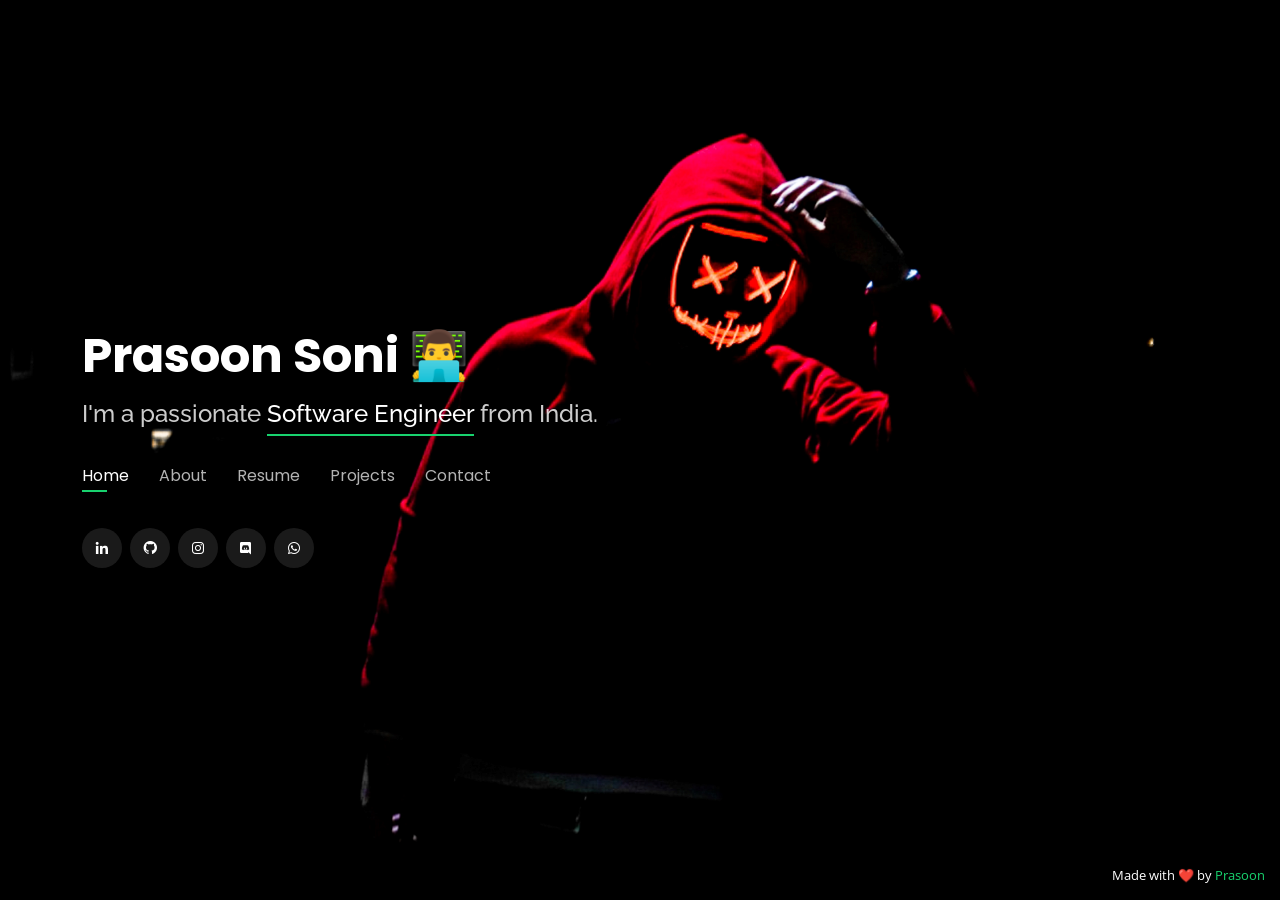
==== index.html @ 007111b4 "first commit" ====
<!DOCTYPE html>
<html lang="en">

<head>
  <meta charset="utf-8">
  <meta content="width=device-width, initial-scale=1.0" name="viewport">

  <title>Prasoon Soni</title>
  <meta content="" name="description">
  <meta content="" name="keywords">

  <!-- Favicons -->
  <link rel="apple-touch-icon" sizes="57x57" href="./assets/img/favicon/apple-icon-57x57.png">
  <link rel="apple-touch-icon" sizes="60x60" href="./assets/img/favicon/apple-icon-60x60.png">
  <link rel="apple-touch-icon" sizes="72x72" href="./assets/img/favicon/apple-icon-72x72.png">
  <link rel="apple-touch-icon" sizes="76x76" href="./assets/img/favicon/apple-icon-76x76.png">
  <link rel="apple-touch-icon" sizes="114x114" href="./assets/img/favicon/apple-icon-114x114.png">
  <link rel="apple-touch-icon" sizes="120x120" href="./assets/img/favicon/apple-icon-120x120.png">
  <link rel="apple-touch-icon" sizes="144x144" href="./assets/img/favicon/apple-icon-144x144.png">
  <link rel="apple-touch-icon" sizes="152x152" href="./assets/img/favicon/apple-icon-152x152.png">
  <link rel="apple-touch-icon" sizes="180x180" href="./assets/img/favicon/apple-icon-180x180.png">
  <link rel="icon" type="image/png" sizes="192x192" href="./assets/img/favicon/android-icon-192x192.png">
  <link rel="icon" type="image/png" sizes="32x32" href="./assets/img/favicon/favicon-32x32.png">
  <link rel="icon" type="image/png" sizes="96x96" href="./assets/img/favicon/favicon-96x96.png">
  <link rel="icon" type="image/png" sizes="16x16" href="./assets/img/favicon/favicon-16x16.png">
  <link rel="manifest" href="./assets/img/favicon/manifest.json">
  <meta name="msapplication-TileColor" content="#ffffff">
  <meta name="msapplication-TileImage" content="./assets/img/favicon/ms-icon-144x144.png">
  <meta name="theme-color" content="#ffffff">

  <!-- Google Fonts -->
  <link
    href="https://fonts.googleapis.com/css?family=Open+Sans:300,300i,400,400i,600,600i,700,700i|Raleway:300,300i,400,400i,500,500i,600,600i,700,700i|Poppins:300,300i,400,400i,500,500i,600,600i,700,700i"
    rel="stylesheet">

  <!-- Vendor CSS Files -->
  <link href="assets/vendor/bootstrap/css/bootstrap.min.css" rel="stylesheet">
  <link href="assets/vendor/bootstrap-icons/bootstrap-icons.css" rel="stylesheet">
  <link href="assets/vendor/boxicons/css/boxicons.min.css" rel="stylesheet">
  <link href="assets/vendor/glightbox/css/glightbox.min.css" rel="stylesheet">
  <link href="assets/vendor/remixicon/remixicon.css" rel="stylesheet">
  <link href="assets/vendor/swiper/swiper-bundle.min.css" rel="stylesheet">

  <!-- Template Main CSS File -->
  <link href="assets/css/style.css" rel="stylesheet">

</head>

<body>

  <!-- ======= Header ======= -->
  <header id="header">
    <div class="container">

      <h1><a href="index.html">Prasoon Soni 👨‍💻</a></h1>
      <h2>I'm a passionate <span>Software Engineer</span> from India.</h2>

      <nav id="navbar" class="navbar">
        <ul>
          <li><a class="nav-link active" href="#header">Home</a></li>
          <li><a class="nav-link" href="#about">About</a></li>
          <li><a class="nav-link" href="#resume">Resume</a></li>
          <li><a class="nav-link" href="#projects">Projects</a></li>
          <li><a class="nav-link" href="#contact">Contact</a></li>
        </ul>
        <i class="bi bi-list mobile-nav-toggle"></i>
      </nav><!-- .navbar -->

      <div class="social-links">
        <a href="https://www.linkedin.com/in/prasoonsoni/" class="linkedin"><i class="bx bxl-linkedin"></i></a>
        <a href="https://github.com/prasoonsoni" class="github"><i class="bx bxl-github"></i></a>
        <a href="https://www.instagram.com/prasoonsoni/" class="instagram"><i class="bx bxl-instagram"></i></a>
        <a href="https://discordapp.com/users/prasoonsoni" class="discord"><i class="bx bxl-discord"></i></a>
        <a href="https://api.whatsapp.com/send?phone=919414547509" class="whatsapp"><i class="bx bxl-whatsapp"></i></a>
      </div>

    </div>
  </header><!-- End Header -->

  <!-- ======= About Section ======= -->
  <section id="about" class="about">

    <!-- ======= About Me ======= -->
    <div class="about-me container">

      <div class="section-title">
        <h2>About</h2>
        <p>Learn more about me</p>
      </div>

      <div class="row">
        <div class="col-lg-4" data-aos="fade-right">
          <img src="assets/img/me.png" class="img-fluid" alt="">
        </div>
        <div class="col-lg-8 pt-4 pt-lg-0 content" data-aos="fade-left">
          <h3>Sophomore at VIT, Vellore</h3>
          <p class="fst-italic">
            I am currently a sophomore pursuing Computer Science Engineering at Vellore Institute of Technology,
            Vellore.
          </p>
          <div class="row">
            <div class="col-lg-6">
              <ul>
                <li><i class="bi bi-chevron-right"></i> <strong>Birthday:</strong> <span>28th March 2002</span></li>
                <li><i class="bi bi-chevron-right"></i> <strong>Phone:</strong> <span>+91-9414547509</span></li>
                <li><i class="bi bi-chevron-right"></i> <strong>City:</strong> <span>Didwana, Rajasthan, India</span>
                </li>
              </ul>
            </div>
            <div class="col-lg-6">
              <ul>
                <li><i class="bi bi-chevron-right"></i> <strong>Age:</strong> <span>19</span></li>
                <li><i class="bi bi-chevron-right"></i> <strong>Degree:</strong> <span>B. Tech.</span></li>
                <li><i class="bi bi-chevron-right"></i> <strong>E-Mail:</strong><span>prasoonsoni.work@gmail.com</span>
                </li>
              </ul>
            </div>
          </div>
          <p>
            A developer with a demonstrated ability to deliver solutions to real-world problems. I'm a Passionate Full
            Stack Developer and Android App Developer from India who loves to work on different types of Projects. I'm
            very much intrested in taking participation in Hack-a-thons. Open to collaborate on New Ideas. Ask me
            anything about my domain happy to help. I'm intrested in expanding my knowledge in fields of Machine
            Learning, Artificial Intelligence Blockchain, Game Technology. I'm a fast learner, actively engaged in
            learning multiple domains.
          </p>
        </div>
      </div>

    </div><!-- End About Me -->

    <!-- ======= Counts ======= -->
    <div class="counts container">

      <div class="row">

        <div class="row">
          <div class="col-lg-3 col-md-6">
            <div class="count-box">
              <i class="bi bi-building"></i>
              <span data-purecounter-start="0" data-purecounter-end="6" data-purecounter-duration="1"
                class="purecounter"></span>
              <p>Organizations</p>
            </div>
          </div>

          <div class="col-lg-3 col-md-6 mt-5 mt-md-0">
            <div class="count-box">
              <i class="bi bi-journal-richtext"></i>
              <span data-purecounter-start="0" data-purecounter-end="10" data-purecounter-duration="1"
                class="purecounter"></span>
              <p>Projects</p>
            </div>
          </div>

          <div class="col-lg-3 col-md-6 mt-5 mt-lg-0">
            <div class="count-box">
              <i class="bi bi-award"></i>
              <span data-purecounter-start="0" data-purecounter-end="8" data-purecounter-duration="1"
                class="purecounter"></span>
              <p>Awards</p>
            </div>
          </div>

          <div class="col-lg-3 col-md-6 mt-5 mt-lg-0">
            <div class="count-box">
              <i class="bi bi-code"></i>
              <span data-purecounter-start="0" data-purecounter-end="1000" data-purecounter-duration="1"
                class="purecounter"></span>
              <p>Coding Hours</p>
            </div>
          </div>

        </div>

      </div><!-- End Counts -->

      <!-- ======= Skills  ======= -->
      <div class="skills container">

        <div class="section-title">
          <h2>Skills</h2>
        </div>

        <div class="row skills-content">

          <div class="col-lg-6">

            <div class="progress">
              <span class="skill">Android App Development <i class="val">80%</i></span>
              <div class="progress-bar-wrap">
                <div class="progress-bar" role="progressbar" aria-valuenow="80" aria-valuemin="0" aria-valuemax="100">
                </div>
              </div>
            </div>

            <div class="progress">
              <span class="skill">Frontend Development <i class="val">70%</i></span>
              <div class="progress-bar-wrap">
                <div class="progress-bar" role="progressbar" aria-valuenow="70" aria-valuemin="0" aria-valuemax="100">
                </div>
              </div>
            </div>

          </div>

          <div class="col-lg-6">

            <div class="progress">
              <span class="skill">Backend Development <i class="val">65%</i></span>
              <div class="progress-bar-wrap">
                <div class="progress-bar" role="progressbar" aria-valuenow="65" aria-valuemin="0" aria-valuemax="100">
                </div>
              </div>
            </div>

            <div class="progress">
              <span class="skill">Machine Learning <i class="val">75%</i></span>
              <div class="progress-bar-wrap">
                <div class="progress-bar" role="progressbar" aria-valuenow="75" aria-valuemin="0" aria-valuemax="100">
                </div>
              </div>
            </div>
          </div>

        </div>

      </div><!-- End Skills -->

      <!-- ======= Interests ======= -->
      <div class="interests container">

        <div class="section-title">
          <h2>Languages & Tools</h2>
        </div>

        <div class="row">
          <div class="col-lg-3 col-md-4">
            <div class="icon-box">
              <img src="./assets/img/skills/c.png" alt="" width="30px" height="30px" style="margin-right:10px">
              <h3> C</h3>
            </div>
          </div>
          <div class="col-lg-3 col-md-4 mt-4 mt-md-0">
            <div class="icon-box">
              <img src="./assets/img/skills/cpp.png" alt="" width="30px" height="30px" style="margin-right:10px">
              <h3> C++</h3>
            </div>
          </div>
          <div class="col-lg-3 col-md-4 mt-4 mt-md-0">
            <div class="icon-box">
              <img src="./assets/img/skills/java.png" alt="" width="30px" height="30px" style="margin-right:10px">
              <h3> Java</h3>
            </div>
          </div>
          <div class="col-lg-3 col-md-4 mt-4 mt-lg-0">
            <div class="icon-box">
              <img src="./assets/img/skills/python.png" alt="" width="30px" height="30px" style="margin-right:10px">
              <h3> Python</h3>
            </div>
          </div>
          <div class="col-lg-3 col-md-4 mt-4">
            <div class="icon-box">
              <img src="./assets/img/skills/js.png" alt="" width="30px" height="30px" style="margin-right:10px">
              <h3> JavaScript</h3>
            </div>
          </div>
          <div class="col-lg-3 col-md-4 mt-4">
            <div class="icon-box">
              <img src="./assets/img/skills/android.png" alt="" width="30px" height="30px" style="margin-right:10px;">
              <h3> Android</h3>
            </div>
          </div>
          <div class="col-lg-3 col-md-4 mt-4">
            <div class="icon-box">
              <img src="./assets/img/skills/html.png" alt="" width="30px" height="30px" style="margin-right:10px">
              <h3> HTML</h3>
            </div>
          </div>
          <div class="col-lg-3 col-md-4 mt-4">
            <div class="icon-box">
              <img src="./assets/img/skills/css.png" alt="" width="30px" height="30px" style="margin-right:10px">
              <h3> CSS</h3>
            </div>
          </div>
          <div class="col-lg-3 col-md-4 mt-4">
            <div class="icon-box">
              <img src="./assets/img/skills/tailwind.png" alt="" width="30px" height="30px" style="margin-right:10px">
              <h3> Tailwind CSS</h3>
            </div>
          </div>
          <div class="col-lg-3 col-md-4 mt-4">
            <div class="icon-box">
              <img src="./assets/img/skills/bootstrap.png" alt="" width="30px" height="30px" style="margin-right:10px">
              <h3> Bootstrap</h3>
            </div>
          </div>
          <div class="col-lg-3 col-md-4 mt-4">
            <div class="icon-box">
              <img src="./assets/img/skills/react.png" alt="" width="30px" height="30px" style="margin-right:10px">
              <h3> React</h3>
            </div>
          </div>
          <div class="col-lg-3 col-md-4 mt-4">
            <div class="icon-box">
              <img src="./assets/img/skills/node.png" alt="" width="30px" height="30px" style="margin-right:10px">
              <h3> Node.js</h3>
            </div>
          </div>
          <div class="col-lg-3 col-md-4 mt-4">
            <div class="icon-box">
              <img src="./assets/img/skills/mongodb.png" alt="" width="30px" height="30px" style="margin-right:10px">
              <h3> MongoDB</h3>
            </div>
          </div>
          <div class="col-lg-3 col-md-4 mt-4">
            <div class="icon-box">
              <img src="./assets/img/skills/firebase.png" alt="" width="30px" height="30px" style="margin-right:10px">
              <h3> Firebase</h3>
            </div>
          </div>
          <div class="col-lg-3 col-md-4 mt-4">
            <div class="icon-box">
              <img src="./assets/img/skills/git.png" alt="" width="30px" height="30px" style="margin-right:10px;">
              <h3> Git</h3>
            </div>
          </div>
          <div class="col-lg-3 col-md-4 mt-4">
            <div class="icon-box">
              <img src="./assets/img/skills/github.png" alt="" width="30px" height="30px" style="margin-right:10px;">
              <h3> GitHub</h3>
            </div>
          </div>
          <div class="col-lg-3 col-md-4 mt-4">
            <div class="icon-box">
              <img src="./assets/img/skills/mysql.png" alt="" width="30px" height="30px" style="margin-right:10px;">
              <h3> MySQL</h3>
            </div>
          </div>
          <div class="col-lg-3 col-md-4 mt-4">
            <div class="icon-box">
              <img src="./assets/img/skills/figma.png" alt="" width="30px" height="30px" style="margin-right:10px;">
              <h3> Figma</h3>
            </div>
          </div>
          <div class="col-lg-3 col-md-4 mt-4">
            <div class="icon-box">
              <img src="./assets/img/skills/heroku.png" alt="" width="30px" height="30px" style="margin-right:10px;">
              <h3> Heroku</h3>
            </div>
          </div>
          <div class="col-lg-3 col-md-4 mt-4">
            <div class="icon-box">
              <img src="./assets/img/skills/postman.png" alt="" width="30px" height="30px" style="margin-right:10px;">
              <h3> Postman</h3>
            </div>
          </div>
        </div>

      </div><!-- End Interests -->

  </section><!-- End About Section -->

  <!-- ======= Resume Section ======= -->
  <section id="resume" class="resume">
    <div class="container">

      <div class="section-title">
        <h2>Resume</h2>
        <p>Check My Resume</p>
      </div>
      <div class="row">
        <div class="col-lg-6">
          <h3 class="resume-title">Sumary</h3>
          <div class="resume-item pb-0">
            <h4>Prasoon Soni</h4>
            <p><em>
                I'm currently a sophomore pursuing Computer Science Engineering
                at Vellore Institute of Technology, Vellore. I'm Full Stack Developer and Android App Developer. Domains
                in which I want to
                work upon in future are Machine Learning, Blockchain, Game Technology, AR/VR.
              </em></p>
            <ul>
              <li>Didwana, Rajasthan, India</li>
              <li><a href="tel:+919414547509">+91-9414547509</a></li>
              <li>
                <p><a href="mailto:prasoonsoni.work@gmail.com">prasoonsoni.work@gmail.com</a></p>
              </li>
            </ul>
          </div>

          <h3 class="resume-title">Education</h3>
          <div class="resume-item">
            <h4>Bachelor of Technology (Computer Science)</h4>
            <h5>2020 - 2024</h5>
            <p><em>Vellore Institute of Technology, Vellore</em></p>
            <p><b>Current CGPA : 9.27</b></p>
          </div>
          <div class="resume-item">
            <h4>High Secondary Education</h4>
            <h5>2018 - 2020</h5>
            <p><em>Ornate Edusystems, Didwana</em></p>
            <p>
              <b>12th RBSE Board Score : 90.20 %</b> (PCM) <br>
              Qualified JEE Mains <br>
              Selected for Inspired Award by Rajasthan Government.
            </p>
          </div>
          <div class="resume-item">
            <h4>Secondary Education</h4>
            <h5>2008 - 2018</h5>
            <p><em>The Study Secondary School, Didwana</em></p>
            <p>
              <b>10th RBSE Board Score : 90.83 %</b> <br>
              Scored 100 in both Science and Maths. <br>
              Won award in many competetions like poem recitation, <br>
              Basketball, Quizzes.
            </p>
          </div>


          <h3 class="resume-title">Certificates</h3>
          <div class="resume-item">
            <h4>Introduction to Machine Learning</h4>
            <h5>August, 2021</h5>
            <p><em>Kaggle</em></p>
            <ul>
              <li>Credential : <a
                  href="https://www.kaggle.com/learn/certification/prasooncodes/intro-to-machine-learning">Click
                  Here</a></li>
            </ul>
          </div>
          <div class="resume-item">
            <h4>Python</h4>
            <h5>August, 2021</h5>
            <p><em>Kaggle</em></p>
            <ul>
              <li>Credential : <a href="https://www.kaggle.com/learn/certification/prasooncodes/python">Click Here</a>
              </li>
            </ul>
          </div>
          <div class="resume-item">
            <h4>Introduction to Programming using Python</h4>
            <h5>January, 2021</h5>
            <p><em>HackerRank</em></p>
            <ul>
              <li>Credential : <a href="https://www.hackerrank.com/certificates/0327d4284d5e">Click Here</a></li>
            </ul>
          </div>
          <div class="resume-item">
            <h4>The Complete Introduction to C++</h4>
            <h5>February, 2021</h5>
            <p><em>Udemy</em></p>
            <ul>
              <li>Credential : <a
                  href="https://www.udemy.com/certificate/UC-70793fe1-ea8f-42ba-bb2e-7b48ec4f0837/">Click Here</a>
              </li>
            </ul>
          </div>
          <div class="resume-item">
            <h4>Java For Begineers</h4>
            <h5>August, 2021</h5>
            <p><em>Udemy</em></p>
            <ul>
              <li>Credential : <a
                  href="https://www.udemy.com/certificate/UC-a9c8bae6-9cdc-4098-86f9-7b6d1227bbd9/">Click Here</a>
              </li>
            </ul>
          </div>

        </div>
        <div class="col-lg-6">
          <h3 class="resume-title">Experiences</h3>
          <div class="resume-item">
            <h4>Deesha Trade Endeavours Pvt. Ltd.</h4>
            <h5>September, 2021 - October, 2021</h5>
            <p><em>Android Development Intern</em></p>
            <ul>
              <li>Developed Android App for their product Chai Baazaar.</li>
              <li>Used MVVM Architecture, Material UI Components, API calls using Retrofit, Shared Preferences for
                storing auth-token, XML for designing UI.</li>
            </ul>
          </div>
          <div class="resume-item">
            <h4>IET on Campus VIT</h4>
            <h5>December, 2020 - Present</h5>
            <p><em>VIT, Vellore</em></p>
            <ul>
              <li>Core Committee Member</li>
              <li>Technical Team Member (Team Fourth Dimension)</li>
            </ul>
          </div>
          <div class="resume-item">
            <h4>Internshala</h4>
            <h5>September, 2021 - October, 2021</h5>
            <p><em>Internshala Student Partner (ISP 24)</em></p>
            <ul>
              <li>During the period of time I promoted Internshala and their products in my college.</li>
              <li>Helped students in my college to get training and internships by Internshala.</li>
            </ul>
          </div>
          <div class="resume-item">
            <h4>IxDA Vellore</h4>
            <h5>August, 2021 - Present</h5>
            <p><em>App Developer, Core Committee Member</em></p>
          </div>
          <div class="resume-item">
            <h4>Tezos Developer Community</h4>
            <h5>May, 2021 - Present</h5>
            <p><em>Community Member</em></p>
          </div>

          <div class="resume-item">
            <h4>GirlScript Winter of Contribution</h4>
            <h5>August, 2021 - December, 2021</h5>
            <p><em>Contributor</em></p>
          </div>
          <h3 class="resume-title">Honors & Awards</h3>
          <div class="resume-item">
            <h4>Bhilai Hacks - Winner</h4>
            <h5>May, 2021</h5>
            <p><em>Bhilai Hacks</em></p>
            <ul>
              <li>Submitted a project related to ML and App Dev, won 1st Prize.</li>
            </ul>
          </div>
          <div class="resume-item">
            <h4>Forktober Runner Up</h4>
            <h5>October, 2021</h5>
            <p><em>ACM - VIT</em></p>
            <ul>
              <li>Contributed to open source repositories of ACM-VIT, and won 2nd prize.
              </li>
            </ul>
          </div>
          <div class="resume-item">
            <h4>App-a-thon Second Runner Up</h4>
            <h5>November, 2021</h5>
            <p><em>ADG - VIT</em></p>
            <ul>
              <li>Submitted a project related to AR Technology and won 3rd Prize.
              </li>
            </ul>
          </div>
          <div class="resume-item">
            <h4>iThinkUPC - Winner</h4>
            <h5>May, 2021</h5>
            <p><em>HackUPC</em></p>
            <ul>
              <li>Submitted a project related to ML and won 2nd Prize.
              </li>
            </ul>
          </div>
          <div class="resume-item">
            <h4>Competetive Coding</h4>
            <h5>November, 2020 - Present</h5>
            <ul>
              <li>5 🌟 <a href="https://www.hackerrank.com/prasoonsoni">HackerRank</a></li>
              <li>2 🌟 <a href="https://leetcode.com/prasoonsoni/">LeetCode</a></li>
              <li>2 🌟 <a href="https://www.codechef.com/users/prasoonsoni">CodeChef</a></li>
            </ul>
          </div>
        </div>

      </div>

    </div>
  </section><!-- End Resume Section -->


  <!-- ======= Portfolio Section ======= -->
  <section id="projects" class="portfolio">
    <div class="container">

      <div class="section-title">
        <h2>Projects</h2>
        <p>My Works</p>
      </div>

      <div class="row">
        <div class="col-lg-12 d-flex justify-content-center">
          <ul id="portfolio-flters">
            <li data-filter="*" class="filter-active">All</li>
            <li data-filter=".filter-app">App</li>
            <li data-filter=".filter-web">Web</li>
          </ul>
        </div>
      </div>

      <div class="row portfolio-container">

        <div class="col-lg-4 col-md-6 portfolio-item filter-app">
          <div class="portfolio-wrap">
            <img src="assets/img/projects/app-1.png" class="img-fluid" alt="">
            <div class="portfolio-info">
              <h4>FFCSeZ</h4>
              <div class="portfolio-links">
                <a href="https://github.com/prasoonsoni/FFCSeZ" target="_blank"><i class="bx bx-link-external"></i></a>
                <a href="https://play.google.com/store/apps/details?id=com.tfd.ffcsez&pcampaignid=pcampaignidMKT-Other-global-all-co-prtnr-py-PartBadge-Mar2515-1"
                  target="_blank"><i class="bx bx-download"></i></a>
              </div>
            </div>
          </div>
        </div>

        <div class="col-lg-4 col-md-6 portfolio-item filter-app">
          <div class="portfolio-wrap">
            <img src="assets/img/projects/app-2.png" class="img-fluid" alt="">
            <div class="portfolio-info">
              <h4>SLOE</h4>
              <div class="portfolio-links">
                <a href="https://github.com/prasoonsoni/SLOE" target="_blank"><i class="bx bx-link-external"></i></a>
                <a href="https://drive.google.com/file/d/1HGqusKPoIFt16Iu3moDJNbzVehkOJlw_/view?usp=sharing"
                  target="_blank"><i class="bx bx-download"></i></a>
              </div>
            </div>
          </div>
        </div>

        <div class="col-lg-4 col-md-6 portfolio-item filter-app">
          <div class="portfolio-wrap">
            <img src="assets/img/projects/app-3.png" class="img-fluid" alt="">
            <div class="portfolio-info">
              <h4>MenCo</h4>
              <div class="portfolio-links">
                <a href="https://github.com/prasoonsoni/Menco" target="_blank"><i class="bx bx-link-external"></i></a>
                <a href="https://www.mediafire.com/file/hpof6syriis70by/MenCo.apk/file" target="_blank"><i
                    class="bx bx-download"></i></a>
                <a href="https://menco.netlify.app/" target="_blank"><i class="bx bx-link"></i></a>
              </div>
            </div>
          </div>
        </div>

        <div class="col-lg-4 col-md-6 portfolio-item filter-app">
          <div class="portfolio-wrap">
            <img src="assets/img/projects/app-4.png" class="img-fluid" alt="">
            <div class="portfolio-info">
              <h4>Sars CoV-2</h4>
              <div class="portfolio-links">
                <a href="https://github.com/prasoonsoni/Sars-CoV-2" target="_blank"><i
                    class="bx bx-link-external"></i></a>
                <a href="https://www.mediafire.com/file/mv5z4f57tg0ne4z/Sars-CoV-2.apk/file" target="_blank"><i
                    class="bx bx-download"></i></a>
              </div>
            </div>
          </div>
        </div>

        <div class="col-lg-4 col-md-6 portfolio-item filter-web">
          <div class="portfolio-wrap">
            <img src="assets/img/projects/web-1.png" class="img-fluid" alt="">
            <div class="portfolio-info">
              <h4>Linktory</h4>
              <div class="portfolio-links">
                <a href="https://github.com/prasoonsoni/Linktory-Backend" target="_blank"><i
                    class="bx bx-link-external"></i></a>
                <a href="https://linktory.vercel.app/" target="_blank"><i class="bx bx-link"></i></a>
              </div>
            </div>
          </div>
        </div>

        <div class="col-lg-4 col-md-6 portfolio-item filter-web">
          <div class="portfolio-wrap">
            <img src="assets/img/projects/web-2.png" class="img-fluid" alt="">
            <div class="portfolio-info">
              <h4>iNotebook</h4>
              <div class="portfolio-links">
                <a href="https://github.com/prasoonsoni/iNotebook-React-App" target="_blank"><i
                    class="bx bx-link-external"></i></a>
              </div>
            </div>
          </div>
        </div>





      </div>

    </div>
  </section><!-- End Portfolio Section -->

  <!-- ======= Contact Section ======= -->
  <section id="contact" class="contact">
    <div class="container">

      <div class="section-title">
        <h2>Contact</h2>
        <p>Contact Me</p>
      </div>

      <div class="row mt-2">

        <div class="col-md-6 d-flex align-items-stretch">
          <div class="info-box">
            <i class="bx bx-map"></i>
            <h3>My Address</h3>
            <p>Sitaram Bagh Road, Didwana(341303), Dist - Nagaur, Rajasthan, India</p>
          </div>
        </div>

        <div class="col-md-6 mt-4 mt-md-0 d-flex align-items-stretch">
          <div class="info-box">
            <i class="bx bx-share-alt"></i>
            <h3>Social Profiles</h3>
            <div class="social-links">
              <a href="https://twitter.com/prasoonsoni_" class="twitter"><i class="bi bi-twitter"></i></a>
              <a href="https://www.facebook.com/theprasoonsoni" class="facebook"><i class="bi bi-facebook"></i></a>
              <a href="https://www.instagram.com/prasoonsoni/" class="instagram"><i class="bi bi-instagram"></i></a>
              <a href="https://www.linkedin.com/in/prasoonsoni/" class="linkedin"><i class="bi bi-linkedin"></i></a>
              <a href="https://github.com/prasoonsoni" class="github"><i class="bi bi-github"></i></a>
              <a href="https://discordapp.com/users/prasoonsoni" class="discord"><i class="bi bi-discord"></i></a>
            </div>
          </div>
        </div>

        <div class="col-md-6 mt-4 d-flex align-items-stretch">
          <div class="info-box">
            <i class="bx bx-envelope"></i>
            <h3>Email Me</h3>
            <p><a href="mailto:prasoonsoni.work@gmail.com">prasoonsoni.work@gmail.com</a></p>
          </div>
        </div>
        <div class="col-md-6 mt-4 d-flex align-items-stretch">
          <div class="info-box">
            <i class="bx bx-phone-call"></i>
            <h3>Call Me</h3>
            <p><a href="telto:+919414547509">+91-9414547509</a></p>
          </div>
        </div>
      </div>

      <!-- <form action="forms/contact.php" method="post" role="form" class="php-email-form mt-4">
        <div class="row">
          <div class="col-md-6 form-group">
            <input type="text" name="name" class="form-control" id="name" placeholder="Your Name" required>
          </div>
          <div class="col-md-6 form-group mt-3 mt-md-0">
            <input type="email" class="form-control" name="email" id="email" placeholder="Your Email" required>
          </div>
        </div>
        <div class="form-group mt-3">
          <input type="text" class="form-control" name="subject" id="subject" placeholder="Subject" required>
        </div>
        <div class="form-group mt-3">
          <textarea class="form-control" name="message" rows="5" placeholder="Message" required></textarea>
        </div>
        <div class="my-3">
          <div class="loading">Loading</div>
          <div class="error-message"></div>
          <div class="sent-message">Your message has been sent. Thank you!</div>
        </div>
        <div class="text-center"><button type="submit">Send Message</button></div>
      </form> -->

    </div>
  </section><!-- End Contact Section -->

  <div class="credits">
    Made with ❤️ by <a href="https://github.com/prasoonsoni">Prasoon</a>
  </div>

  <!-- Vendor JS Files -->
  <script src="assets/vendor/purecounter/purecounter.js"></script>
  <script src="assets/vendor/bootstrap/js/bootstrap.bundle.min.js"></script>
  <script src="assets/vendor/glightbox/js/glightbox.min.js"></script>
  <script src="assets/vendor/isotope-layout/isotope.pkgd.min.js"></script>
  <script src="assets/vendor/swiper/swiper-bundle.min.js"></script>
  <script src="assets/vendor/waypoints/noframework.waypoints.js"></script>
  <script src="assets/vendor/php-email-form/validate.js"></script>

  <!-- Template Main JS File -->
  <script src="assets/js/main.js"></script>

</body>

</html>
---- assets/css/style.css ----
/**
* Template Name: Personal - v4.7.0
* Template URL: https://bootstrapmade.com/personal-free-resume-bootstrap-template/
* Author: BootstrapMade.com
* License: https://bootstrapmade.com/license/
*/

/*--------------------------------------------------------------
# General
--------------------------------------------------------------*/
body {
  font-family: "Open Sans", sans-serif;
  background-color: #040404;
  color: #fff;
  position: relative;
  background: transparent;
}
body::before {
  content: "";
  position: fixed;
  background: #040404 url("../img/bg.jpg") top right no-repeat;
  background-size: cover;
  left: 0;
  right: 0;
  top: 0;
  height: 100vh;
  z-index: -1;
}
@media (min-width: 1024px) {
  body::before {
    background-attachment: fixed;
  }
}

a {
  color: #18d26e;
  text-decoration: none;
}

a:hover {
  color: #35e888;
  text-decoration: none;
}

h1, h2, h3, h4, h5, h6 {
  font-family: "Raleway", sans-serif;
}

/*--------------------------------------------------------------
# Header
--------------------------------------------------------------*/
#header {
  transition: ease-in-out 0.3s;
  position: relative;
  height: 100vh;
  display: flex;
  align-items: center;
  z-index: 997;
  overflow-y: auto;
}
#header * {
  transition: ease-in-out 0.3s;
}
#header h1 {
  font-size: 48px;
  margin: 0;
  padding: 0;
  line-height: 1;
  font-weight: 700;
  font-family: "Poppins", sans-serif;
}
#header h1 a, #header h1 a:hover {
  color: #fff;
  line-height: 1;
  display: inline-block;
}
#header h2 {
  font-size: 24px;
  margin-top: 20px;
  color: rgba(255, 255, 255, 0.8);
}
#header h2 span {
  color: #fff;
  border-bottom: 2px solid #18d26e;
  padding-bottom: 6px;
}
#header img {
  padding: 0;
  margin: 0;
}
#header .social-links {
  margin-top: 40px;
  display: flex;
}
#header .social-links a {
  font-size: 16px;
  display: flex;
  justify-content: center;
  align-items: center;
  background: rgba(255, 255, 255, 0.1);
  color: #fff;
  line-height: 1;
  margin-right: 8px;
  border-radius: 50%;
  width: 40px;
  height: 40px;
}
#header .social-links a:hover {
  background: #18d26e;
}
@media (max-width: 992px) {
  #header h1 {
    font-size: 36px;
  }
  #header h2 {
    font-size: 20px;
    line-height: 30px;
  }
  #header .social-links {
    margin-top: 15px;
  }
  #header .container {
    display: flex;
    flex-direction: column;
    align-items: center;
  }
}

/* Header Top */
#header.header-top {
  height: 80px;
  position: fixed;
  left: 0;
  top: 0;
  right: 0;
  background: rgba(0, 0, 0, 0.9);
}
#header.header-top .social-links, #header.header-top h2 {
  display: none;
}
#header.header-top h1 {
  margin-right: auto;
  font-size: 36px;
}
#header.header-top .container {
  display: flex;
  align-items: center;
}
#header.header-top .navbar {
  margin: 0;
}
@media (max-width: 768px) {
  #header.header-top {
    height: 60px;
  }
  #header.header-top h1 {
    font-size: 26px;
  }
}

/*--------------------------------------------------------------
# Navigation Menu
--------------------------------------------------------------*/
/**
* Desktop Navigation 
*/
.navbar {
  padding: 0;
  margin-top: 35px;
}
.navbar ul {
  margin: 0;
  padding: 0;
  display: flex;
  list-style: none;
  align-items: center;
}
.navbar li {
  position: relative;
}
.navbar li + li {
  margin-left: 30px;
}
.navbar a, .navbar a:focus {
  display: flex;
  align-items: center;
  justify-content: space-between;
  padding: 0;
  font-family: "Poppins", sans-serif;
  font-size: 16px;
  font-weight: 400;
  color: rgba(255, 255, 255, 0.7);
  white-space: nowrap;
  transition: 0.3s;
}
.navbar a i, .navbar a:focus i {
  font-size: 12px;
  line-height: 0;
  margin-left: 5px;
}
.navbar a:before {
  content: "";
  position: absolute;
  width: 0;
  height: 2px;
  bottom: -4px;
  left: 0;
  background-color: #18d26e;
  visibility: hidden;
  width: 0px;
  transition: all 0.3s ease-in-out 0s;
}
.navbar a:hover:before, .navbar li:hover > a:before, .navbar .active:before {
  visibility: visible;
  width: 25px;
}
.navbar a:hover, .navbar .active, .navbar .active:focus, .navbar li:hover > a {
  color: #fff;
}

/**
* Mobile Navigation 
*/
.mobile-nav-toggle {
  color: #fff;
  font-size: 28px;
  cursor: pointer;
  display: none;
  line-height: 0;
  transition: 0.5s;
  position: fixed;
  right: 15px;
  top: 15px;
}

@media (max-width: 991px) {
  .mobile-nav-toggle {
    display: block;
  }

  .navbar ul {
    display: none;
  }
}
.navbar-mobile {
  position: fixed;
  overflow: hidden;
  top: 0;
  right: 0;
  left: 0;
  bottom: 0;
  background: rgba(0, 0, 0, 0.9);
  transition: 0.3s;
  z-index: 999;
  margin-top: 0;
}
.navbar-mobile .mobile-nav-toggle {
  position: absolute;
  top: 15px;
  right: 15px;
}
.navbar-mobile ul {
  display: block;
  position: absolute;
  top: 55px;
  right: 15px;
  bottom: 45px;
  left: 15px;
  padding: 10px 0;
  overflow-y: auto;
  transition: 0.3s;
  border: 2px solid rgba(255, 255, 255, 0.2);
}
.navbar-mobile li {
  padding: 12px 20px;
}
.navbar-mobile li + li {
  margin: 0;
}
.navbar-mobile a, .navbar-mobile a:focus {
  font-size: 16px;
  position: relative;
}

/*--------------------------------------------------------------
# Sections General
--------------------------------------------------------------*/
section {
  overflow: hidden;
  position: absolute;
  width: 100%;
  top: 140px;
  bottom: 100%;
  opacity: 0;
  transition: ease-in-out 0.4s;
  z-index: 2;
}
section.section-show {
  top: 100px;
  bottom: auto;
  opacity: 1;
  padding-bottom: 45px;
}
section .container {
  background: rgba(0, 0, 0, 0.9);
  padding: 30px;
}
@media (max-width: 768px) {
  section {
    top: 120px;
  }
  section.section-show {
    top: 80px;
  }
}

.section-title h2 {
  font-size: 14px;
  font-weight: 500;
  padding: 0;
  line-height: 1px;
  margin: 0 0 20px 0;
  letter-spacing: 2px;
  text-transform: uppercase;
  color: #aaaaaa;
  font-family: "Poppins", sans-serif;
}
.section-title h2::after {
  content: "";
  width: 120px;
  height: 1px;
  display: inline-block;
  background: #4ceb95;
  margin: 4px 10px;
}
.section-title p {
  margin: 0;
  margin: -15px 0 15px 0;
  font-size: 36px;
  font-weight: 700;
  text-transform: uppercase;
  font-family: "Poppins", sans-serif;
  color: #fff;
}

/*--------------------------------------------------------------
# About
--------------------------------------------------------------*/
.about-me .content h3 {
  font-weight: 700;
  font-size: 26px;
  color: #18d26e;
}
.about-me .content ul {
  list-style: none;
  padding: 0;
}
.about-me .content ul li {
  margin-bottom: 20px;
  display: flex;
  align-items: center;
}
.about-me .content ul strong {
  margin-right: 10px;
}
.about-me .content ul i {
  font-size: 16px;
  margin-right: 5px;
  color: #18d26e;
  line-height: 0;
}
.about-me .content p:last-child {
  margin-bottom: 0;
}

/*--------------------------------------------------------------
# Counts
--------------------------------------------------------------*/
.counts {
  padding: 70px 0 60px;
}
.counts .count-box {
  padding: 30px 30px 25px 30px;
  width: 100%;
  position: relative;
  text-align: center;
  background: rgba(255, 255, 255, 0.08);
}
.counts .count-box i {
  position: absolute;
  top: -25px;
  left: 50%;
  transform: translateX(-50%);
  font-size: 24px;
  background: rgba(255, 255, 255, 0.1);
  padding: 12px;
  color: #18d26e;
  border-radius: 50px;
  line-height: 0;
}
.counts .count-box span {
  font-size: 36px;
  display: block;
  font-weight: 600;
  color: #fff;
}
.counts .count-box p {
  padding: 0;
  margin: 0;
  font-family: "Raleway", sans-serif;
  font-size: 14px;
}

/*--------------------------------------------------------------
# Skills
--------------------------------------------------------------*/
.skills .progress {
  height: 60px;
  display: block;
  background: none;
  border-radius: 0;
}
.skills .progress .skill {
  padding: 10px 0;
  margin: 0;
  text-transform: uppercase;
  display: block;
  font-weight: 600;
  font-family: "Poppins", sans-serif;
  color: #fff;
}
.skills .progress .skill .val {
  float: right;
  font-style: normal;
}
.skills .progress-bar-wrap {
  background: rgba(255, 255, 255, 0.2);
}
.skills .progress-bar {
  width: 1px;
  height: 10px;
  transition: 0.9s;
  background-color: #18d26e;
}

/*--------------------------------------------------------------
# Interests
--------------------------------------------------------------*/
.interests .icon-box {
  display: flex;
  align-items: center;
  padding: 20px;
  background: rgba(255, 255, 255, 0.08);
  transition: ease-in-out 0.3s;
}
.interests .icon-box i {
  font-size: 32px;
  padding-right: 10px;
  line-height: 1;
}
.interests .icon-box h3 {
  font-weight: 700;
  margin: 0;
  padding: 0;
  line-height: 1;
  font-size: 16px;
  color: #fff;
}
.interests .icon-box:hover {
  background: rgba(255, 255, 255, 0.12);
}

/*--------------------------------------------------------------
# Testimonials
--------------------------------------------------------------*/
.testimonials .testimonials-carousel, .testimonials .testimonials-slider {
  overflow: hidden;
}
.testimonials .testimonial-item {
  box-sizing: content-box;
  min-height: 320px;
}
.testimonials .testimonial-item .testimonial-img {
  width: 90px;
  border-radius: 50%;
  margin: -40px 0 0 40px;
  position: relative;
  z-index: 2;
  border: 6px solid rgba(255, 255, 255, 0.12);
}
.testimonials .testimonial-item h3 {
  font-size: 18px;
  font-weight: bold;
  margin: 10px 0 5px 45px;
  color: #fff;
}
.testimonials .testimonial-item h4 {
  font-size: 14px;
  color: #999;
  margin: 0 0 0 45px;
}
.testimonials .testimonial-item .quote-icon-left, .testimonials .testimonial-item .quote-icon-right {
  color: rgba(255, 255, 255, 0.25);
  font-size: 26px;
}
.testimonials .testimonial-item .quote-icon-left {
  display: inline-block;
  left: -5px;
  position: relative;
}
.testimonials .testimonial-item .quote-icon-right {
  display: inline-block;
  right: -5px;
  position: relative;
  top: 10px;
}
.testimonials .testimonial-item p {
  font-style: italic;
  margin: 0 15px 0 15px;
  padding: 20px 20px 60px 20px;
  background: rgba(255, 255, 255, 0.1);
  position: relative;
  border-radius: 6px;
  position: relative;
  z-index: 1;
}
.testimonials .swiper-pagination {
  margin-top: 20px;
  position: relative;
}
.testimonials .swiper-pagination .swiper-pagination-bullet {
  width: 12px;
  height: 12px;
  opacity: 1;
  background-color: rgba(255, 255, 255, 0.3);
}
.testimonials .swiper-pagination .swiper-pagination-bullet-active {
  background-color: #18d26e;
}

/*--------------------------------------------------------------
# Resume
--------------------------------------------------------------*/
.resume .resume-title {
  font-size: 26px;
  font-weight: 700;
  margin-top: 20px;
  margin-bottom: 20px;
  color: #fff;
}
.resume .resume-item {
  padding: 0 0 20px 20px;
  margin-top: -2px;
  border-left: 2px solid rgba(255, 255, 255, 0.2);
  position: relative;
}
.resume .resume-item h4 {
  line-height: 18px;
  font-size: 18px;
  font-weight: 600;
  text-transform: uppercase;
  font-family: "Poppins", sans-serif;
  color: #18d26e;
  margin-bottom: 10px;
}
.resume .resume-item h5 {
  font-size: 16px;
  background: rgba(255, 255, 255, 0.15);
  padding: 5px 15px;
  display: inline-block;
  font-weight: 600;
  margin-bottom: 10px;
}
.resume .resume-item ul {
  padding-left: 20px;
}
.resume .resume-item ul li {
  padding-bottom: 10px;
}
.resume .resume-item:last-child {
  padding-bottom: 0;
}
.resume .resume-item::before {
  content: "";
  position: absolute;
  width: 16px;
  height: 16px;
  border-radius: 50px;
  left: -9px;
  top: 0;
  background: #18d26e;
  border: 2px solid #18d26e;
}

/*--------------------------------------------------------------
# Services
--------------------------------------------------------------*/
.services .icon-box {
  text-align: center;
  background: rgba(204, 204, 204, 0.1);
  padding: 80px 20px;
  transition: all ease-in-out 0.3s;
}
.services .icon-box .icon {
  margin: 0 auto;
  width: 64px;
  height: 64px;
  background: #18d26e;
  border-radius: 5px;
  transition: all 0.3s ease-out 0s;
  display: flex;
  align-items: center;
  justify-content: center;
  margin-bottom: 20px;
  transform-style: preserve-3d;
}
.services .icon-box .icon i {
  color: #fff;
  font-size: 28px;
}
.services .icon-box .icon::before {
  position: absolute;
  content: "";
  left: -8px;
  top: -8px;
  height: 100%;
  width: 100%;
  background: rgba(255, 255, 255, 0.15);
  border-radius: 5px;
  transition: all 0.3s ease-out 0s;
  transform: translateZ(-1px);
}
.services .icon-box h4 {
  font-weight: 700;
  margin-bottom: 15px;
  font-size: 24px;
}
.services .icon-box h4 a {
  color: #fff;
}
.services .icon-box p {
  line-height: 24px;
  font-size: 14px;
  margin-bottom: 0;
}
.services .icon-box:hover {
  background: #18d26e;
  border-color: #18d26e;
}
.services .icon-box:hover .icon {
  background: #fff;
}
.services .icon-box:hover .icon i {
  color: #18d26e;
}
.services .icon-box:hover .icon::before {
  background: #35e888;
}
.services .icon-box:hover h4 a, .services .icon-box:hover p {
  color: #fff;
}

/*--------------------------------------------------------------
# Portfolio
--------------------------------------------------------------*/
.portfolio .portfolio-item {
  margin-bottom: 30px;
}
.portfolio #portfolio-flters {
  padding: 0;
  margin: 0 auto 15px auto;
  list-style: none;
  text-align: center;
  border-radius: 50px;
  padding: 2px 15px;
}
.portfolio #portfolio-flters li {
  cursor: pointer;
  display: inline-block;
  padding: 8px 16px 10px 16px;
  font-size: 14px;
  font-weight: 600;
  line-height: 1;
  text-transform: uppercase;
  color: #fff;
  background: rgba(255, 255, 255, 0.1);
  margin: 0 3px 10px 3px;
  transition: all 0.3s ease-in-out;
  border-radius: 4px;
}
.portfolio #portfolio-flters li:hover, .portfolio #portfolio-flters li.filter-active {
  background: #18d26e;
}
.portfolio #portfolio-flters li:last-child {
  margin-right: 0;
}
.portfolio .portfolio-wrap {
  transition: 0.3s;
  position: relative;
  overflow: hidden;
  z-index: 1;
  background: rgba(0, 0, 0, 0.6);
}
.portfolio .portfolio-wrap::before {
  content: "";
  background: rgba(0, 0, 0, 0.6);
  position: absolute;
  left: 30px;
  right: 30px;
  top: 30px;
  bottom: 30px;
  transition: all ease-in-out 0.3s;
  z-index: 2;
  opacity: 0;
}
.portfolio .portfolio-wrap .portfolio-info {
  opacity: 0;
  position: absolute;
  top: 0;
  left: 0;
  right: 0;
  bottom: 0;
  text-align: center;
  z-index: 3;
  transition: all ease-in-out 0.3s;
  display: flex;
  flex-direction: column;
  justify-content: center;
  align-items: center;
}
.portfolio .portfolio-wrap .portfolio-info::before {
  display: block;
  content: "";
  width: 48px;
  height: 48px;
  position: absolute;
  top: 35px;
  left: 35px;
  border-top: 3px solid #fff;
  border-left: 3px solid #fff;
  transition: all 0.5s ease 0s;
  z-index: 9994;
}
.portfolio .portfolio-wrap .portfolio-info::after {
  display: block;
  content: "";
  width: 48px;
  height: 48px;
  position: absolute;
  bottom: 35px;
  right: 35px;
  border-bottom: 3px solid #fff;
  border-right: 3px solid #fff;
  transition: all 0.5s ease 0s;
  z-index: 9994;
}
.portfolio .portfolio-wrap .portfolio-info h4 {
  font-size: 20px;
  color: #fff;
  font-weight: 600;
}
.portfolio .portfolio-wrap .portfolio-info p {
  color: #ffffff;
  font-size: 14px;
  text-transform: uppercase;
  padding: 0;
  margin: 0;
}
.portfolio .portfolio-wrap .portfolio-links {
  text-align: center;
  z-index: 4;
}
.portfolio .portfolio-wrap .portfolio-links a {
  color: #fff;
  margin: 0 2px;
  font-size: 28px;
  display: inline-block;
  transition: 0.3s;
}
.portfolio .portfolio-wrap .portfolio-links a:hover {
  color: #63eda3;
}
.portfolio .portfolio-wrap:hover::before {
  top: 0;
  left: 0;
  right: 0;
  bottom: 0;
  opacity: 1;
}
.portfolio .portfolio-wrap:hover .portfolio-info {
  opacity: 1;
}
.portfolio .portfolio-wrap:hover .portfolio-info::before {
  top: 15px;
  left: 15px;
}
.portfolio .portfolio-wrap:hover .portfolio-info::after {
  bottom: 15px;
  right: 15px;
}

/*--------------------------------------------------------------
# Portfolio Details
--------------------------------------------------------------*/
.portfolio-details {
  padding-top: 40px;
  background: rgba(0, 0, 0, 0.8);
  position: fixed;
  left: 0;
  right: 0;
  top: 0;
  bottom: 0;
  overflow-y: auto;
}
.portfolio-details .container {
  padding-top: 20px;
  padding-bottom: 40px;
}
.portfolio-details .portfolio-title {
  font-size: 26px;
  font-weight: 700;
  margin-bottom: 20px;
}
.portfolio-details .portfolio-info {
  padding-top: 45px;
}
.portfolio-details .portfolio-info h3 {
  font-size: 22px;
  font-weight: 400;
  margin-bottom: 20px;
}
.portfolio-details .portfolio-info ul {
  list-style: none;
  padding: 0;
  font-size: 15px;
}
.portfolio-details .portfolio-info ul li + li {
  margin-top: 10px;
}
.portfolio-details .portfolio-info p {
  font-size: 15px;
  padding: 15px 0 0 0;
}
@media (max-width: 992px) {
  .portfolio-details .portfolio-info {
    padding-top: 20px;
  }
}
.portfolio-details .swiper-pagination {
  margin-top: 20px;
  position: relative;
}
.portfolio-details .swiper-pagination .swiper-pagination-bullet {
  width: 12px;
  height: 12px;
  opacity: 1;
  background-color: rgba(255, 255, 255, 0.3);
}
.portfolio-details .swiper-pagination .swiper-pagination-bullet-active {
  background-color: #18d26e;
}

/*--------------------------------------------------------------
# Contact
--------------------------------------------------------------*/
.contact .info-box {
  color: #444444;
  padding: 20px;
  width: 100%;
  background: rgba(255, 255, 255, 0.08);
}
.contact .info-box i.bx {
  font-size: 24px;
  color: #18d26e;
  border-radius: 50%;
  padding: 14px;
  float: left;
  background: rgba(255, 255, 255, 0.1);
}
.contact .info-box h3 {
  font-size: 20px;
  color: rgba(255, 255, 255, 0.5);
  font-weight: 700;
  margin: 10px 0 8px 68px;
}
.contact .info-box p {
  padding: 0;
  color: #fff;
  line-height: 24px;
  font-size: 14px;
  margin: 0 0 0 68px;
}
.contact .info-box .social-links {
  margin: 5px 0 0 68px;
  display: flex;
}
.contact .info-box .social-links a {
  font-size: 18px;
  display: inline-block;
  color: #fff;
  line-height: 1;
  margin-right: 12px;
  transition: 0.3s;
}
.contact .info-box .social-links a:hover {
  color: #18d26e;
}
.contact .php-email-form {
  padding: 30px;
  background: rgba(255, 255, 255, 0.08);
}
.contact .php-email-form .error-message {
  display: none;
  background: rgba(255, 255, 255, 0.08);
  background: #ed3c0d;
  text-align: left;
  padding: 15px;
  font-weight: 600;
}
.contact .php-email-form .error-message br + br {
  margin-top: 25px;
}
.contact .php-email-form .sent-message {
  display: none;
  background: rgba(255, 255, 255, 0.08);
  background: #18d26e;
  text-align: center;
  padding: 15px;
  font-weight: 600;
}
.contact .php-email-form .loading {
  display: none;
  background: rgba(255, 255, 255, 0.08);
  text-align: center;
  padding: 15px;
}
.contact .php-email-form .loading:before {
  content: "";
  display: inline-block;
  border-radius: 50%;
  width: 24px;
  height: 24px;
  margin: 0 10px -6px 0;
  border: 3px solid #18d26e;
  border-top-color: #eee;
  -webkit-animation: animate-loading 1s linear infinite;
  animation: animate-loading 1s linear infinite;
}
.contact .php-email-form input, .contact .php-email-form textarea {
  border-radius: 0;
  box-shadow: none;
  font-size: 14px;
  background: rgba(255, 255, 255, 0.08);
  border: 0;
  transition: 0.3s;
  color: #fff;
}
.contact .php-email-form input:focus, .contact .php-email-form textarea:focus {
  background-color: rgba(255, 255, 255, 0.11);
}
.contact .php-email-form input::-moz-placeholder, .contact .php-email-form textarea::-moz-placeholder {
  color: rgba(255, 255, 255, 0.3);
  opacity: 1;
}
.contact .php-email-form input::placeholder, .contact .php-email-form textarea::placeholder {
  color: rgba(255, 255, 255, 0.3);
  opacity: 1;
}
.contact .php-email-form input {
  padding: 10px 15px;
}
.contact .php-email-form textarea {
  padding: 12px 15px;
}
.contact .php-email-form button[type=submit] {
  background: #18d26e;
  border: 0;
  padding: 10px 30px;
  color: #fff;
  transition: 0.4s;
  border-radius: 4px;
}
.contact .php-email-form button[type=submit]:hover {
  background: #15bb62;
}
@-webkit-keyframes animate-loading {
  0% {
    transform: rotate(0deg);
  }
  100% {
    transform: rotate(360deg);
  }
}
@keyframes animate-loading {
  0% {
    transform: rotate(0deg);
  }
  100% {
    transform: rotate(360deg);
  }
}

/*--------------------------------------------------------------
# Credits
--------------------------------------------------------------*/
.credits {
  position: fixed;
  right: 0;
  left: 0;
  bottom: 0;
  padding: 15px;
  text-align: right;
  font-size: 13px;
  color: #fff;
  z-index: 999999;
}
@media (max-width: 992px) {
  .credits {
    text-align: center;
    padding: 10px;
    background: rgba(0, 0, 0, 0.8);
  }
}
.credits a {
  color: #18d26e;
  transition: 0.3s;
}
.credits a:hover {
  color: #fff;
}
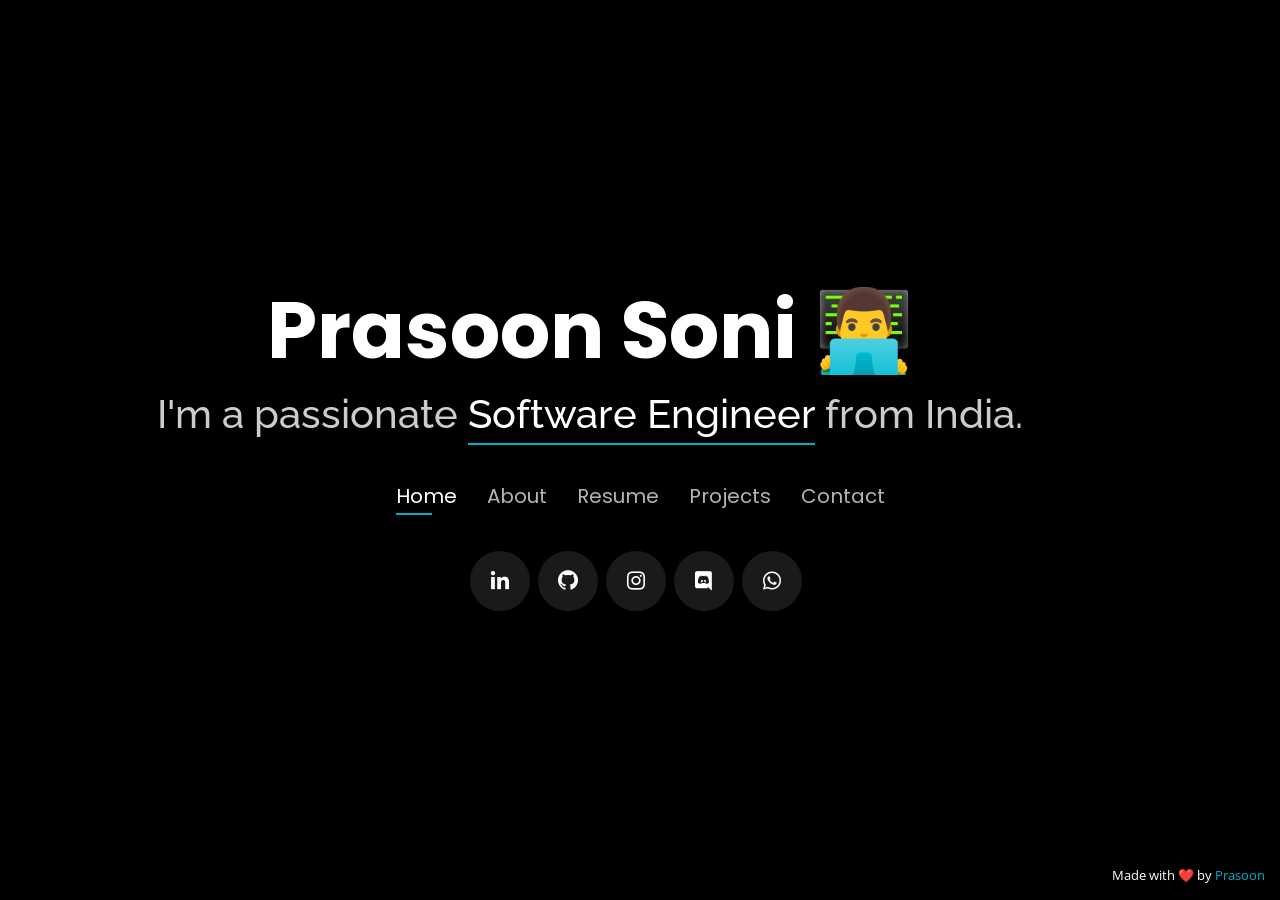
==== commit 5c61ff6e: "Updates" ====
--- a/index.html
+++ b/index.html
@@ -1,780 +1,785 @@
-<!DOCTYPE html>
-<html lang="en">
-
-<head>
-  <meta charset="utf-8">
-  <meta content="width=device-width, initial-scale=1.0" name="viewport">
-
-  <title>Prasoon Soni</title>
-  <meta content="" name="description">
-  <meta content="" name="keywords">
-
-  <!-- Favicons -->
-  <link rel="apple-touch-icon" sizes="57x57" href="./assets/img/favicon/apple-icon-57x57.png">
-  <link rel="apple-touch-icon" sizes="60x60" href="./assets/img/favicon/apple-icon-60x60.png">
-  <link rel="apple-touch-icon" sizes="72x72" href="./assets/img/favicon/apple-icon-72x72.png">
-  <link rel="apple-touch-icon" sizes="76x76" href="./assets/img/favicon/apple-icon-76x76.png">
-  <link rel="apple-touch-icon" sizes="114x114" href="./assets/img/favicon/apple-icon-114x114.png">
-  <link rel="apple-touch-icon" sizes="120x120" href="./assets/img/favicon/apple-icon-120x120.png">
-  <link rel="apple-touch-icon" sizes="144x144" href="./assets/img/favicon/apple-icon-144x144.png">
-  <link rel="apple-touch-icon" sizes="152x152" href="./assets/img/favicon/apple-icon-152x152.png">
-  <link rel="apple-touch-icon" sizes="180x180" href="./assets/img/favicon/apple-icon-180x180.png">
-  <link rel="icon" type="image/png" sizes="192x192" href="./assets/img/favicon/android-icon-192x192.png">
-  <link rel="icon" type="image/png" sizes="32x32" href="./assets/img/favicon/favicon-32x32.png">
-  <link rel="icon" type="image/png" sizes="96x96" href="./assets/img/favicon/favicon-96x96.png">
-  <link rel="icon" type="image/png" sizes="16x16" href="./assets/img/favicon/favicon-16x16.png">
-  <link rel="manifest" href="./assets/img/favicon/manifest.json">
-  <meta name="msapplication-TileColor" content="#ffffff">
-  <meta name="msapplication-TileImage" content="./assets/img/favicon/ms-icon-144x144.png">
-  <meta name="theme-color" content="#ffffff">
-
-  <!-- Google Fonts -->
-  <link
-    href="https://fonts.googleapis.com/css?family=Open+Sans:300,300i,400,400i,600,600i,700,700i|Raleway:300,300i,400,400i,500,500i,600,600i,700,700i|Poppins:300,300i,400,400i,500,500i,600,600i,700,700i"
-    rel="stylesheet">
-
-  <!-- Vendor CSS Files -->
-  <link href="assets/vendor/bootstrap/css/bootstrap.min.css" rel="stylesheet">
-  <link href="assets/vendor/bootstrap-icons/bootstrap-icons.css" rel="stylesheet">
-  <link href="assets/vendor/boxicons/css/boxicons.min.css" rel="stylesheet">
-  <link href="assets/vendor/glightbox/css/glightbox.min.css" rel="stylesheet">
-  <link href="assets/vendor/remixicon/remixicon.css" rel="stylesheet">
-  <link href="assets/vendor/swiper/swiper-bundle.min.css" rel="stylesheet">
-
-  <!-- Template Main CSS File -->
-  <link href="assets/css/style.css" rel="stylesheet">
-
-</head>
-
-<body>
-
-  <!-- ======= Header ======= -->
-  <header id="header">
-    <div class="container">
-
-      <h1><a href="index.html">Prasoon Soni 👨‍💻</a></h1>
-      <h2>I'm a passionate <span>Software Engineer</span> from India.</h2>
-
-      <nav id="navbar" class="navbar">
-        <ul>
-          <li><a class="nav-link active" href="#header">Home</a></li>
-          <li><a class="nav-link" href="#about">About</a></li>
-          <li><a class="nav-link" href="#resume">Resume</a></li>
-          <li><a class="nav-link" href="#projects">Projects</a></li>
-          <li><a class="nav-link" href="#contact">Contact</a></li>
-        </ul>
-        <i class="bi bi-list mobile-nav-toggle"></i>
-      </nav><!-- .navbar -->
-
-      <div class="social-links">
-        <a href="https://www.linkedin.com/in/prasoonsoni/" class="linkedin"><i class="bx bxl-linkedin"></i></a>
-        <a href="https://github.com/prasoonsoni" class="github"><i class="bx bxl-github"></i></a>
-        <a href="https://www.instagram.com/prasoonsoni/" class="instagram"><i class="bx bxl-instagram"></i></a>
-        <a href="https://discordapp.com/users/prasoonsoni" class="discord"><i class="bx bxl-discord"></i></a>
-        <a href="https://api.whatsapp.com/send?phone=919414547509" class="whatsapp"><i class="bx bxl-whatsapp"></i></a>
-      </div>
-
-    </div>
-  </header><!-- End Header -->
-
-  <!-- ======= About Section ======= -->
-  <section id="about" class="about">
-
-    <!-- ======= About Me ======= -->
-    <div class="about-me container">
-
-      <div class="section-title">
-        <h2>About</h2>
-        <p>Learn more about me</p>
-      </div>
-
-      <div class="row">
-        <div class="col-lg-4" data-aos="fade-right">
-          <img src="assets/img/me.png" class="img-fluid" alt="">
-        </div>
-        <div class="col-lg-8 pt-4 pt-lg-0 content" data-aos="fade-left">
-          <h3>Sophomore at VIT, Vellore</h3>
-          <p class="fst-italic">
-            I am currently a sophomore pursuing Computer Science Engineering at Vellore Institute of Technology,
-            Vellore.
-          </p>
-          <div class="row">
-            <div class="col-lg-6">
-              <ul>
-                <li><i class="bi bi-chevron-right"></i> <strong>Birthday:</strong> <span>28th March 2002</span></li>
-                <li><i class="bi bi-chevron-right"></i> <strong>Phone:</strong> <span>+91-9414547509</span></li>
-                <li><i class="bi bi-chevron-right"></i> <strong>City:</strong> <span>Didwana, Rajasthan, India</span>
-                </li>
-              </ul>
-            </div>
-            <div class="col-lg-6">
-              <ul>
-                <li><i class="bi bi-chevron-right"></i> <strong>Age:</strong> <span>19</span></li>
-                <li><i class="bi bi-chevron-right"></i> <strong>Degree:</strong> <span>B. Tech.</span></li>
-                <li><i class="bi bi-chevron-right"></i> <strong>E-Mail:</strong><span>prasoonsoni.work@gmail.com</span>
-                </li>
-              </ul>
-            </div>
-          </div>
-          <p>
-            A developer with a demonstrated ability to deliver solutions to real-world problems. I'm a Passionate Full
-            Stack Developer and Android App Developer from India who loves to work on different types of Projects. I'm
-            very much intrested in taking participation in Hack-a-thons. Open to collaborate on New Ideas. Ask me
-            anything about my domain happy to help. I'm intrested in expanding my knowledge in fields of Machine
-            Learning, Artificial Intelligence Blockchain, Game Technology. I'm a fast learner, actively engaged in
-            learning multiple domains.
-          </p>
-        </div>
-      </div>
-
-    </div><!-- End About Me -->
-
-    <!-- ======= Counts ======= -->
-    <div class="counts container">
-
-      <div class="row">
-
-        <div class="row">
-          <div class="col-lg-3 col-md-6">
-            <div class="count-box">
-              <i class="bi bi-building"></i>
-              <span data-purecounter-start="0" data-purecounter-end="6" data-purecounter-duration="1"
-                class="purecounter"></span>
-              <p>Organizations</p>
-            </div>
-          </div>
-
-          <div class="col-lg-3 col-md-6 mt-5 mt-md-0">
-            <div class="count-box">
-              <i class="bi bi-journal-richtext"></i>
-              <span data-purecounter-start="0" data-purecounter-end="10" data-purecounter-duration="1"
-                class="purecounter"></span>
-              <p>Projects</p>
-            </div>
-          </div>
-
-          <div class="col-lg-3 col-md-6 mt-5 mt-lg-0">
-            <div class="count-box">
-              <i class="bi bi-award"></i>
-              <span data-purecounter-start="0" data-purecounter-end="8" data-purecounter-duration="1"
-                class="purecounter"></span>
-              <p>Awards</p>
-            </div>
-          </div>
-
-          <div class="col-lg-3 col-md-6 mt-5 mt-lg-0">
-            <div class="count-box">
-              <i class="bi bi-code"></i>
-              <span data-purecounter-start="0" data-purecounter-end="1000" data-purecounter-duration="1"
-                class="purecounter"></span>
-              <p>Coding Hours</p>
-            </div>
-          </div>
-
-        </div>
-
-      </div><!-- End Counts -->
-
-      <!-- ======= Skills  ======= -->
-      <div class="skills container">
-
-        <div class="section-title">
-          <h2>Skills</h2>
-        </div>
-
-        <div class="row skills-content">
-
-          <div class="col-lg-6">
-
-            <div class="progress">
-              <span class="skill">Android App Development <i class="val">80%</i></span>
-              <div class="progress-bar-wrap">
-                <div class="progress-bar" role="progressbar" aria-valuenow="80" aria-valuemin="0" aria-valuemax="100">
-                </div>
-              </div>
-            </div>
-
-            <div class="progress">
-              <span class="skill">Frontend Development <i class="val">70%</i></span>
-              <div class="progress-bar-wrap">
-                <div class="progress-bar" role="progressbar" aria-valuenow="70" aria-valuemin="0" aria-valuemax="100">
-                </div>
-              </div>
-            </div>
-
-          </div>
-
-          <div class="col-lg-6">
-
-            <div class="progress">
-              <span class="skill">Backend Development <i class="val">65%</i></span>
-              <div class="progress-bar-wrap">
-                <div class="progress-bar" role="progressbar" aria-valuenow="65" aria-valuemin="0" aria-valuemax="100">
-                </div>
-              </div>
-            </div>
-
-            <div class="progress">
-              <span class="skill">Machine Learning <i class="val">75%</i></span>
-              <div class="progress-bar-wrap">
-                <div class="progress-bar" role="progressbar" aria-valuenow="75" aria-valuemin="0" aria-valuemax="100">
-                </div>
-              </div>
-            </div>
-          </div>
-
-        </div>
-
-      </div><!-- End Skills -->
-
-      <!-- ======= Interests ======= -->
-      <div class="interests container">
-
-        <div class="section-title">
-          <h2>Languages & Tools</h2>
-        </div>
-
-        <div class="row">
-          <div class="col-lg-3 col-md-4">
-            <div class="icon-box">
-              <img src="./assets/img/skills/c.png" alt="" width="30px" height="30px" style="margin-right:10px">
-              <h3> C</h3>
-            </div>
-          </div>
-          <div class="col-lg-3 col-md-4 mt-4 mt-md-0">
-            <div class="icon-box">
-              <img src="./assets/img/skills/cpp.png" alt="" width="30px" height="30px" style="margin-right:10px">
-              <h3> C++</h3>
-            </div>
-          </div>
-          <div class="col-lg-3 col-md-4 mt-4 mt-md-0">
-            <div class="icon-box">
-              <img src="./assets/img/skills/java.png" alt="" width="30px" height="30px" style="margin-right:10px">
-              <h3> Java</h3>
-            </div>
-          </div>
-          <div class="col-lg-3 col-md-4 mt-4 mt-lg-0">
-            <div class="icon-box">
-              <img src="./assets/img/skills/python.png" alt="" width="30px" height="30px" style="margin-right:10px">
-              <h3> Python</h3>
-            </div>
-          </div>
-          <div class="col-lg-3 col-md-4 mt-4">
-            <div class="icon-box">
-              <img src="./assets/img/skills/js.png" alt="" width="30px" height="30px" style="margin-right:10px">
-              <h3> JavaScript</h3>
-            </div>
-          </div>
-          <div class="col-lg-3 col-md-4 mt-4">
-            <div class="icon-box">
-              <img src="./assets/img/skills/android.png" alt="" width="30px" height="30px" style="margin-right:10px;">
-              <h3> Android</h3>
-            </div>
-          </div>
-          <div class="col-lg-3 col-md-4 mt-4">
-            <div class="icon-box">
-              <img src="./assets/img/skills/html.png" alt="" width="30px" height="30px" style="margin-right:10px">
-              <h3> HTML</h3>
-            </div>
-          </div>
-          <div class="col-lg-3 col-md-4 mt-4">
-            <div class="icon-box">
-              <img src="./assets/img/skills/css.png" alt="" width="30px" height="30px" style="margin-right:10px">
-              <h3> CSS</h3>
-            </div>
-          </div>
-          <div class="col-lg-3 col-md-4 mt-4">
-            <div class="icon-box">
-              <img src="./assets/img/skills/tailwind.png" alt="" width="30px" height="30px" style="margin-right:10px">
-              <h3> Tailwind CSS</h3>
-            </div>
-          </div>
-          <div class="col-lg-3 col-md-4 mt-4">
-            <div class="icon-box">
-              <img src="./assets/img/skills/bootstrap.png" alt="" width="30px" height="30px" style="margin-right:10px">
-              <h3> Bootstrap</h3>
-            </div>
-          </div>
-          <div class="col-lg-3 col-md-4 mt-4">
-            <div class="icon-box">
-              <img src="./assets/img/skills/react.png" alt="" width="30px" height="30px" style="margin-right:10px">
-              <h3> React</h3>
-            </div>
-          </div>
-          <div class="col-lg-3 col-md-4 mt-4">
-            <div class="icon-box">
-              <img src="./assets/img/skills/node.png" alt="" width="30px" height="30px" style="margin-right:10px">
-              <h3> Node.js</h3>
-            </div>
-          </div>
-          <div class="col-lg-3 col-md-4 mt-4">
-            <div class="icon-box">
-              <img src="./assets/img/skills/mongodb.png" alt="" width="30px" height="30px" style="margin-right:10px">
-              <h3> MongoDB</h3>
-            </div>
-          </div>
-          <div class="col-lg-3 col-md-4 mt-4">
-            <div class="icon-box">
-              <img src="./assets/img/skills/firebase.png" alt="" width="30px" height="30px" style="margin-right:10px">
-              <h3> Firebase</h3>
-            </div>
-          </div>
-          <div class="col-lg-3 col-md-4 mt-4">
-            <div class="icon-box">
-              <img src="./assets/img/skills/git.png" alt="" width="30px" height="30px" style="margin-right:10px;">
-              <h3> Git</h3>
-            </div>
-          </div>
-          <div class="col-lg-3 col-md-4 mt-4">
-            <div class="icon-box">
-              <img src="./assets/img/skills/github.png" alt="" width="30px" height="30px" style="margin-right:10px;">
-              <h3> GitHub</h3>
-            </div>
-          </div>
-          <div class="col-lg-3 col-md-4 mt-4">
-            <div class="icon-box">
-              <img src="./assets/img/skills/mysql.png" alt="" width="30px" height="30px" style="margin-right:10px;">
-              <h3> MySQL</h3>
-            </div>
-          </div>
-          <div class="col-lg-3 col-md-4 mt-4">
-            <div class="icon-box">
-              <img src="./assets/img/skills/figma.png" alt="" width="30px" height="30px" style="margin-right:10px;">
-              <h3> Figma</h3>
-            </div>
-          </div>
-          <div class="col-lg-3 col-md-4 mt-4">
-            <div class="icon-box">
-              <img src="./assets/img/skills/heroku.png" alt="" width="30px" height="30px" style="margin-right:10px;">
-              <h3> Heroku</h3>
-            </div>
-          </div>
-          <div class="col-lg-3 col-md-4 mt-4">
-            <div class="icon-box">
-              <img src="./assets/img/skills/postman.png" alt="" width="30px" height="30px" style="margin-right:10px;">
-              <h3> Postman</h3>
-            </div>
-          </div>
-        </div>
-
-      </div><!-- End Interests -->
-
-  </section><!-- End About Section -->
-
-  <!-- ======= Resume Section ======= -->
-  <section id="resume" class="resume">
-    <div class="container">
-
-      <div class="section-title">
-        <h2>Resume</h2>
-        <p>Check My Resume</p>
-      </div>
-      <div class="row">
-        <div class="col-lg-6">
-          <h3 class="resume-title">Sumary</h3>
-          <div class="resume-item pb-0">
-            <h4>Prasoon Soni</h4>
-            <p><em>
-                I'm currently a sophomore pursuing Computer Science Engineering
-                at Vellore Institute of Technology, Vellore. I'm Full Stack Developer and Android App Developer. Domains
-                in which I want to
-                work upon in future are Machine Learning, Blockchain, Game Technology, AR/VR.
-              </em></p>
-            <ul>
-              <li>Didwana, Rajasthan, India</li>
-              <li><a href="tel:+919414547509">+91-9414547509</a></li>
-              <li>
-                <p><a href="mailto:prasoonsoni.work@gmail.com">prasoonsoni.work@gmail.com</a></p>
-              </li>
-            </ul>
-          </div>
-
-          <h3 class="resume-title">Education</h3>
-          <div class="resume-item">
-            <h4>Bachelor of Technology (Computer Science)</h4>
-            <h5>2020 - 2024</h5>
-            <p><em>Vellore Institute of Technology, Vellore</em></p>
-            <p><b>Current CGPA : 9.27</b></p>
-          </div>
-          <div class="resume-item">
-            <h4>High Secondary Education</h4>
-            <h5>2018 - 2020</h5>
-            <p><em>Ornate Edusystems, Didwana</em></p>
-            <p>
-              <b>12th RBSE Board Score : 90.20 %</b> (PCM) <br>
-              Qualified JEE Mains <br>
-              Selected for Inspired Award by Rajasthan Government.
-            </p>
-          </div>
-          <div class="resume-item">
-            <h4>Secondary Education</h4>
-            <h5>2008 - 2018</h5>
-            <p><em>The Study Secondary School, Didwana</em></p>
-            <p>
-              <b>10th RBSE Board Score : 90.83 %</b> <br>
-              Scored 100 in both Science and Maths. <br>
-              Won award in many competetions like poem recitation, <br>
-              Basketball, Quizzes.
-            </p>
-          </div>
-
-
-          <h3 class="resume-title">Certificates</h3>
-          <div class="resume-item">
-            <h4>Introduction to Machine Learning</h4>
-            <h5>August, 2021</h5>
-            <p><em>Kaggle</em></p>
-            <ul>
-              <li>Credential : <a
-                  href="https://www.kaggle.com/learn/certification/prasooncodes/intro-to-machine-learning">Click
-                  Here</a></li>
-            </ul>
-          </div>
-          <div class="resume-item">
-            <h4>Python</h4>
-            <h5>August, 2021</h5>
-            <p><em>Kaggle</em></p>
-            <ul>
-              <li>Credential : <a href="https://www.kaggle.com/learn/certification/prasooncodes/python">Click Here</a>
-              </li>
-            </ul>
-          </div>
-          <div class="resume-item">
-            <h4>Introduction to Programming using Python</h4>
-            <h5>January, 2021</h5>
-            <p><em>HackerRank</em></p>
-            <ul>
-              <li>Credential : <a href="https://www.hackerrank.com/certificates/0327d4284d5e">Click Here</a></li>
-            </ul>
-          </div>
-          <div class="resume-item">
-            <h4>The Complete Introduction to C++</h4>
-            <h5>February, 2021</h5>
-            <p><em>Udemy</em></p>
-            <ul>
-              <li>Credential : <a
-                  href="https://www.udemy.com/certificate/UC-70793fe1-ea8f-42ba-bb2e-7b48ec4f0837/">Click Here</a>
-              </li>
-            </ul>
-          </div>
-          <div class="resume-item">
-            <h4>Java For Begineers</h4>
-            <h5>August, 2021</h5>
-            <p><em>Udemy</em></p>
-            <ul>
-              <li>Credential : <a
-                  href="https://www.udemy.com/certificate/UC-a9c8bae6-9cdc-4098-86f9-7b6d1227bbd9/">Click Here</a>
-              </li>
-            </ul>
-          </div>
-
-        </div>
-        <div class="col-lg-6">
-          <h3 class="resume-title">Experiences</h3>
-          <div class="resume-item">
-            <h4>Deesha Trade Endeavours Pvt. Ltd.</h4>
-            <h5>September, 2021 - October, 2021</h5>
-            <p><em>Android Development Intern</em></p>
-            <ul>
-              <li>Developed Android App for their product Chai Baazaar.</li>
-              <li>Used MVVM Architecture, Material UI Components, API calls using Retrofit, Shared Preferences for
-                storing auth-token, XML for designing UI.</li>
-            </ul>
-          </div>
-          <div class="resume-item">
-            <h4>IET on Campus VIT</h4>
-            <h5>December, 2020 - Present</h5>
-            <p><em>VIT, Vellore</em></p>
-            <ul>
-              <li>Core Committee Member</li>
-              <li>Technical Team Member (Team Fourth Dimension)</li>
-            </ul>
-          </div>
-          <div class="resume-item">
-            <h4>Internshala</h4>
-            <h5>September, 2021 - October, 2021</h5>
-            <p><em>Internshala Student Partner (ISP 24)</em></p>
-            <ul>
-              <li>During the period of time I promoted Internshala and their products in my college.</li>
-              <li>Helped students in my college to get training and internships by Internshala.</li>
-            </ul>
-          </div>
-          <div class="resume-item">
-            <h4>IxDA Vellore</h4>
-            <h5>August, 2021 - Present</h5>
-            <p><em>App Developer, Core Committee Member</em></p>
-          </div>
-          <div class="resume-item">
-            <h4>Tezos Developer Community</h4>
-            <h5>May, 2021 - Present</h5>
-            <p><em>Community Member</em></p>
-          </div>
-
-          <div class="resume-item">
-            <h4>GirlScript Winter of Contribution</h4>
-            <h5>August, 2021 - December, 2021</h5>
-            <p><em>Contributor</em></p>
-          </div>
-          <h3 class="resume-title">Honors & Awards</h3>
-          <div class="resume-item">
-            <h4>Bhilai Hacks - Winner</h4>
-            <h5>May, 2021</h5>
-            <p><em>Bhilai Hacks</em></p>
-            <ul>
-              <li>Submitted a project related to ML and App Dev, won 1st Prize.</li>
-            </ul>
-          </div>
-          <div class="resume-item">
-            <h4>Forktober Runner Up</h4>
-            <h5>October, 2021</h5>
-            <p><em>ACM - VIT</em></p>
-            <ul>
-              <li>Contributed to open source repositories of ACM-VIT, and won 2nd prize.
-              </li>
-            </ul>
-          </div>
-          <div class="resume-item">
-            <h4>App-a-thon Second Runner Up</h4>
-            <h5>November, 2021</h5>
-            <p><em>ADG - VIT</em></p>
-            <ul>
-              <li>Submitted a project related to AR Technology and won 3rd Prize.
-              </li>
-            </ul>
-          </div>
-          <div class="resume-item">
-            <h4>iThinkUPC - Winner</h4>
-            <h5>May, 2021</h5>
-            <p><em>HackUPC</em></p>
-            <ul>
-              <li>Submitted a project related to ML and won 2nd Prize.
-              </li>
-            </ul>
-          </div>
-          <div class="resume-item">
-            <h4>Competetive Coding</h4>
-            <h5>November, 2020 - Present</h5>
-            <ul>
-              <li>5 🌟 <a href="https://www.hackerrank.com/prasoonsoni">HackerRank</a></li>
-              <li>2 🌟 <a href="https://leetcode.com/prasoonsoni/">LeetCode</a></li>
-              <li>2 🌟 <a href="https://www.codechef.com/users/prasoonsoni">CodeChef</a></li>
-            </ul>
-          </div>
-        </div>
-
-      </div>
-
-    </div>
-  </section><!-- End Resume Section -->
-
-
-  <!-- ======= Portfolio Section ======= -->
-  <section id="projects" class="portfolio">
-    <div class="container">
-
-      <div class="section-title">
-        <h2>Projects</h2>
-        <p>My Works</p>
-      </div>
-
-      <div class="row">
-        <div class="col-lg-12 d-flex justify-content-center">
-          <ul id="portfolio-flters">
-            <li data-filter="*" class="filter-active">All</li>
-            <li data-filter=".filter-app">App</li>
-            <li data-filter=".filter-web">Web</li>
-          </ul>
-        </div>
-      </div>
-
-      <div class="row portfolio-container">
-
-        <div class="col-lg-4 col-md-6 portfolio-item filter-app">
-          <div class="portfolio-wrap">
-            <img src="assets/img/projects/app-1.png" class="img-fluid" alt="">
-            <div class="portfolio-info">
-              <h4>FFCSeZ</h4>
-              <div class="portfolio-links">
-                <a href="https://github.com/prasoonsoni/FFCSeZ" target="_blank"><i class="bx bx-link-external"></i></a>
-                <a href="https://play.google.com/store/apps/details?id=com.tfd.ffcsez&pcampaignid=pcampaignidMKT-Other-global-all-co-prtnr-py-PartBadge-Mar2515-1"
-                  target="_blank"><i class="bx bx-download"></i></a>
-              </div>
-            </div>
-          </div>
-        </div>
-
-        <div class="col-lg-4 col-md-6 portfolio-item filter-app">
-          <div class="portfolio-wrap">
-            <img src="assets/img/projects/app-2.png" class="img-fluid" alt="">
-            <div class="portfolio-info">
-              <h4>SLOE</h4>
-              <div class="portfolio-links">
-                <a href="https://github.com/prasoonsoni/SLOE" target="_blank"><i class="bx bx-link-external"></i></a>
-                <a href="https://drive.google.com/file/d/1HGqusKPoIFt16Iu3moDJNbzVehkOJlw_/view?usp=sharing"
-                  target="_blank"><i class="bx bx-download"></i></a>
-              </div>
-            </div>
-          </div>
-        </div>
-
-        <div class="col-lg-4 col-md-6 portfolio-item filter-app">
-          <div class="portfolio-wrap">
-            <img src="assets/img/projects/app-3.png" class="img-fluid" alt="">
-            <div class="portfolio-info">
-              <h4>MenCo</h4>
-              <div class="portfolio-links">
-                <a href="https://github.com/prasoonsoni/Menco" target="_blank"><i class="bx bx-link-external"></i></a>
-                <a href="https://www.mediafire.com/file/hpof6syriis70by/MenCo.apk/file" target="_blank"><i
-                    class="bx bx-download"></i></a>
-                <a href="https://menco.netlify.app/" target="_blank"><i class="bx bx-link"></i></a>
-              </div>
-            </div>
-          </div>
-        </div>
-
-        <div class="col-lg-4 col-md-6 portfolio-item filter-app">
-          <div class="portfolio-wrap">
-            <img src="assets/img/projects/app-4.png" class="img-fluid" alt="">
-            <div class="portfolio-info">
-              <h4>Sars CoV-2</h4>
-              <div class="portfolio-links">
-                <a href="https://github.com/prasoonsoni/Sars-CoV-2" target="_blank"><i
-                    class="bx bx-link-external"></i></a>
-                <a href="https://www.mediafire.com/file/mv5z4f57tg0ne4z/Sars-CoV-2.apk/file" target="_blank"><i
-                    class="bx bx-download"></i></a>
-              </div>
-            </div>
-          </div>
-        </div>
-
-        <div class="col-lg-4 col-md-6 portfolio-item filter-web">
-          <div class="portfolio-wrap">
-            <img src="assets/img/projects/web-1.png" class="img-fluid" alt="">
-            <div class="portfolio-info">
-              <h4>Linktory</h4>
-              <div class="portfolio-links">
-                <a href="https://github.com/prasoonsoni/Linktory-Backend" target="_blank"><i
-                    class="bx bx-link-external"></i></a>
-                <a href="https://linktory.vercel.app/" target="_blank"><i class="bx bx-link"></i></a>
-              </div>
-            </div>
-          </div>
-        </div>
-
-        <div class="col-lg-4 col-md-6 portfolio-item filter-web">
-          <div class="portfolio-wrap">
-            <img src="assets/img/projects/web-2.png" class="img-fluid" alt="">
-            <div class="portfolio-info">
-              <h4>iNotebook</h4>
-              <div class="portfolio-links">
-                <a href="https://github.com/prasoonsoni/iNotebook-React-App" target="_blank"><i
-                    class="bx bx-link-external"></i></a>
-              </div>
-            </div>
-          </div>
-        </div>
-
-
-
-
-
-      </div>
-
-    </div>
-  </section><!-- End Portfolio Section -->
-
-  <!-- ======= Contact Section ======= -->
-  <section id="contact" class="contact">
-    <div class="container">
-
-      <div class="section-title">
-        <h2>Contact</h2>
-        <p>Contact Me</p>
-      </div>
-
-      <div class="row mt-2">
-
-        <div class="col-md-6 d-flex align-items-stretch">
-          <div class="info-box">
-            <i class="bx bx-map"></i>
-            <h3>My Address</h3>
-            <p>Sitaram Bagh Road, Didwana(341303), Dist - Nagaur, Rajasthan, India</p>
-          </div>
-        </div>
-
-        <div class="col-md-6 mt-4 mt-md-0 d-flex align-items-stretch">
-          <div class="info-box">
-            <i class="bx bx-share-alt"></i>
-            <h3>Social Profiles</h3>
-            <div class="social-links">
-              <a href="https://twitter.com/prasoonsoni_" class="twitter"><i class="bi bi-twitter"></i></a>
-              <a href="https://www.facebook.com/theprasoonsoni" class="facebook"><i class="bi bi-facebook"></i></a>
-              <a href="https://www.instagram.com/prasoonsoni/" class="instagram"><i class="bi bi-instagram"></i></a>
-              <a href="https://www.linkedin.com/in/prasoonsoni/" class="linkedin"><i class="bi bi-linkedin"></i></a>
-              <a href="https://github.com/prasoonsoni" class="github"><i class="bi bi-github"></i></a>
-              <a href="https://discordapp.com/users/prasoonsoni" class="discord"><i class="bi bi-discord"></i></a>
-            </div>
-          </div>
-        </div>
-
-        <div class="col-md-6 mt-4 d-flex align-items-stretch">
-          <div class="info-box">
-            <i class="bx bx-envelope"></i>
-            <h3>Email Me</h3>
-            <p><a href="mailto:prasoonsoni.work@gmail.com">prasoonsoni.work@gmail.com</a></p>
-          </div>
-        </div>
-        <div class="col-md-6 mt-4 d-flex align-items-stretch">
-          <div class="info-box">
-            <i class="bx bx-phone-call"></i>
-            <h3>Call Me</h3>
-            <p><a href="telto:+919414547509">+91-9414547509</a></p>
-          </div>
-        </div>
-      </div>
-
-      <!-- <form action="forms/contact.php" method="post" role="form" class="php-email-form mt-4">
-        <div class="row">
-          <div class="col-md-6 form-group">
-            <input type="text" name="name" class="form-control" id="name" placeholder="Your Name" required>
-          </div>
-          <div class="col-md-6 form-group mt-3 mt-md-0">
-            <input type="email" class="form-control" name="email" id="email" placeholder="Your Email" required>
-          </div>
-        </div>
-        <div class="form-group mt-3">
-          <input type="text" class="form-control" name="subject" id="subject" placeholder="Subject" required>
-        </div>
-        <div class="form-group mt-3">
-          <textarea class="form-control" name="message" rows="5" placeholder="Message" required></textarea>
-        </div>
-        <div class="my-3">
-          <div class="loading">Loading</div>
-          <div class="error-message"></div>
-          <div class="sent-message">Your message has been sent. Thank you!</div>
-        </div>
-        <div class="text-center"><button type="submit">Send Message</button></div>
-      </form> -->
-
-    </div>
-  </section><!-- End Contact Section -->
-
-  <div class="credits">
-    Made with ❤️ by <a href="https://github.com/prasoonsoni">Prasoon</a>
-  </div>
-
-  <!-- Vendor JS Files -->
-  <script src="assets/vendor/purecounter/purecounter.js"></script>
-  <script src="assets/vendor/bootstrap/js/bootstrap.bundle.min.js"></script>
-  <script src="assets/vendor/glightbox/js/glightbox.min.js"></script>
-  <script src="assets/vendor/isotope-layout/isotope.pkgd.min.js"></script>
-  <script src="assets/vendor/swiper/swiper-bundle.min.js"></script>
-  <script src="assets/vendor/waypoints/noframework.waypoints.js"></script>
-  <script src="assets/vendor/php-email-form/validate.js"></script>
-
-  <!-- Template Main JS File -->
-  <script src="assets/js/main.js"></script>
-
-</body>
-
+<!DOCTYPE html>
+<html lang="en">
+
+<head>
+  <meta charset="utf-8">
+  <meta content="width=device-width, initial-scale=1.0" name="viewport">
+
+  <title>Prasoon Soni</title>
+  <meta content="" name="description">
+  <meta content="" name="keywords">
+
+  <!-- Favicons -->
+  <link rel="apple-touch-icon" sizes="57x57" href="./assets/img/favicon/apple-icon-57x57.png">
+  <link rel="apple-touch-icon" sizes="60x60" href="./assets/img/favicon/apple-icon-60x60.png">
+  <link rel="apple-touch-icon" sizes="72x72" href="./assets/img/favicon/apple-icon-72x72.png">
+  <link rel="apple-touch-icon" sizes="76x76" href="./assets/img/favicon/apple-icon-76x76.png">
+  <link rel="apple-touch-icon" sizes="114x114" href="./assets/img/favicon/apple-icon-114x114.png">
+  <link rel="apple-touch-icon" sizes="120x120" href="./assets/img/favicon/apple-icon-120x120.png">
+  <link rel="apple-touch-icon" sizes="144x144" href="./assets/img/favicon/apple-icon-144x144.png">
+  <link rel="apple-touch-icon" sizes="152x152" href="./assets/img/favicon/apple-icon-152x152.png">
+  <link rel="apple-touch-icon" sizes="180x180" href="./assets/img/favicon/apple-icon-180x180.png">
+  <link rel="icon" type="image/png" sizes="192x192" href="./assets/img/favicon/android-icon-192x192.png">
+  <link rel="icon" type="image/png" sizes="32x32" href="./assets/img/favicon/favicon-32x32.png">
+  <link rel="icon" type="image/png" sizes="96x96" href="./assets/img/favicon/favicon-96x96.png">
+  <link rel="icon" type="image/png" sizes="16x16" href="./assets/img/favicon/favicon-16x16.png">
+  <link rel="manifest" href="./assets/img/favicon/manifest.json">
+  <meta name="msapplication-TileColor" content="#ffffff">
+  <meta name="msapplication-TileImage" content="./assets/img/favicon/ms-icon-144x144.png">
+  <meta name="theme-color" content="#ffffff">
+
+  <!-- Google Fonts -->
+  <link
+    href="https://fonts.googleapis.com/css?family=Open+Sans:300,300i,400,400i,600,600i,700,700i|Raleway:300,300i,400,400i,500,500i,600,600i,700,700i|Poppins:300,300i,400,400i,500,500i,600,600i,700,700i"
+    rel="stylesheet">
+
+  <!-- Vendor CSS Files -->
+  <link href="assets/vendor/bootstrap/css/bootstrap.min.css" rel="stylesheet">
+  <link href="assets/vendor/bootstrap-icons/bootstrap-icons.css" rel="stylesheet">
+  <link href="assets/vendor/boxicons/css/boxicons.min.css" rel="stylesheet">
+  <link href="assets/vendor/glightbox/css/glightbox.min.css" rel="stylesheet">
+  <link href="assets/vendor/remixicon/remixicon.css" rel="stylesheet">
+  <link href="assets/vendor/swiper/swiper-bundle.min.css" rel="stylesheet">
+
+  <!-- Template Main CSS File -->
+  <link href="assets/css/style.css" rel="stylesheet">
+
+</head>
+
+<body>
+
+  <!-- ======= Header ======= -->
+  <div id="particles-js"></div>
+  <header id="header">
+    <div class="container">
+
+      <div class="text-holder"><h1><a href="index.html">Prasoon Soni 👨‍💻</a></h1></div>
+      <div class="text-holder"><h2>I'm a passionate <span>Software Engineer</span> from India.</h2></div>
+      
+      <nav id="navbar" class="navbar">
+        <ul>
+          <li><a class="nav-link active" href="#header">Home</a></li>
+          <li><a class="nav-link" href="#about">About</a></li>
+          <li><a class="nav-link" href="#resume">Resume</a></li>
+          <li><a class="nav-link" href="#projects">Projects</a></li>
+          <li><a class="nav-link" href="#contact">Contact</a></li>
+        </ul>
+        <i class="bi bi-list mobile-nav-toggle"></i>
+      </nav><!-- .navbar -->
+
+      <center>
+      <div class="social-links">
+        <a href="https://www.linkedin.com/in/prasoonsoni/" class="linkedin"><i class="bx bxl-linkedin"></i></a>
+        <a href="https://github.com/prasoonsoni" class="github"><i class="bx bxl-github"></i></a>
+        <a href="https://www.instagram.com/prasoonsoni/" class="instagram"><i class="bx bxl-instagram"></i></a>
+        <a href="https://discordapp.com/users/prasoonsoni" class="discord"><i class="bx bxl-discord"></i></a>
+        <a href="https://api.whatsapp.com/send?phone=919414547509" class="whatsapp"><i class="bx bxl-whatsapp"></i></a>
+      </div>
+    </center>
+
+    </div>
+  </header><!-- End Header -->
+
+  <!-- ======= About Section ======= -->
+  <section id="about" class="about">
+
+    <!-- ======= About Me ======= -->
+    <div class="about-me container">
+
+      <div class="section-title">
+        <h2>About</h2>
+        <p>Learn more about me</p>
+      </div>
+
+      <div class="row">
+        <div class="col-lg-4" data-aos="fade-right">
+          <img src="assets/img/me.png" class="img-fluid" alt="">
+        </div>
+        <div class="col-lg-8 pt-4 pt-lg-0 content" data-aos="fade-left">
+          <h3>Sophomore at VIT, Vellore</h3>
+          <p class="fst-italic">
+            I am currently a sophomore pursuing Computer Science Engineering at Vellore Institute of Technology,
+            Vellore.
+          </p>
+          <div class="row">
+            <div class="col-lg-6">
+              <ul>
+                <li><i class="bi bi-chevron-right"></i> <strong>Birthday:</strong> <span>28th March 2002</span></li>
+                <li><i class="bi bi-chevron-right"></i> <strong>Phone:</strong> <span>+91-9414547509</span></li>
+                <li><i class="bi bi-chevron-right"></i> <strong>City:</strong> <span>Didwana, Rajasthan, India</span>
+                </li>
+              </ul>
+            </div>
+            <div class="col-lg-6">
+              <ul>
+                <li><i class="bi bi-chevron-right"></i> <strong>Age:</strong> <span>19</span></li>
+                <li><i class="bi bi-chevron-right"></i> <strong>Degree:</strong> <span>B. Tech.</span></li>
+                <li><i class="bi bi-chevron-right"></i> <strong>E-Mail:</strong><span>prasoonsoni.work@gmail.com</span>
+                </li>
+              </ul>
+            </div>
+          </div>
+          <p>
+            A developer with a demonstrated ability to deliver solutions to real-world problems. I'm a Passionate Full
+            Stack Developer and Android App Developer from India who loves to work on different types of Projects. I'm
+            very much intrested in taking participation in Hack-a-thons. Open to collaborate on New Ideas. Ask me
+            anything about my domain happy to help. I'm intrested in expanding my knowledge in fields of Machine
+            Learning, Artificial Intelligence Blockchain, Game Technology. I'm a fast learner, actively engaged in
+            learning multiple domains.
+          </p>
+        </div>
+      </div>
+
+    </div><!-- End About Me -->
+
+    <!-- ======= Counts ======= -->
+    <div class="counts container">
+
+      <div class="row">
+
+        <div class="row">
+          <div class="col-lg-3 col-md-6">
+            <div class="count-box">
+              <i class="bi bi-building"></i>
+              <span data-purecounter-start="0" data-purecounter-end="6" data-purecounter-duration="1"
+                class="purecounter"></span>
+              <p>Organizations</p>
+            </div>
+          </div>
+
+          <div class="col-lg-3 col-md-6 mt-5 mt-md-0">
+            <div class="count-box">
+              <i class="bi bi-journal-richtext"></i>
+              <span data-purecounter-start="0" data-purecounter-end="10" data-purecounter-duration="1"
+                class="purecounter"></span>
+              <p>Projects</p>
+            </div>
+          </div>
+
+          <div class="col-lg-3 col-md-6 mt-5 mt-lg-0">
+            <div class="count-box">
+              <i class="bi bi-award"></i>
+              <span data-purecounter-start="0" data-purecounter-end="8" data-purecounter-duration="1"
+                class="purecounter"></span>
+              <p>Awards</p>
+            </div>
+          </div>
+
+          <div class="col-lg-3 col-md-6 mt-5 mt-lg-0">
+            <div class="count-box">
+              <i class="bi bi-code"></i>
+              <span data-purecounter-start="0" data-purecounter-end="1000" data-purecounter-duration="1"
+                class="purecounter"></span>
+              <p>Coding Hours</p>
+            </div>
+          </div>
+
+        </div>
+
+      </div><!-- End Counts -->
+
+      <!-- ======= Skills  ======= -->
+      <div class="skills container">
+
+        <div class="section-title">
+          <h2>Skills</h2>
+        </div>
+
+        <div class="row skills-content">
+
+          <div class="col-lg-6">
+
+            <div class="progress">
+              <span class="skill">Android App Development <i class="val">80%</i></span>
+              <div class="progress-bar-wrap">
+                <div class="progress-bar" role="progressbar" aria-valuenow="80" aria-valuemin="0" aria-valuemax="100">
+                </div>
+              </div>
+            </div>
+
+            <div class="progress">
+              <span class="skill">Frontend Development <i class="val">70%</i></span>
+              <div class="progress-bar-wrap">
+                <div class="progress-bar" role="progressbar" aria-valuenow="70" aria-valuemin="0" aria-valuemax="100">
+                </div>
+              </div>
+            </div>
+
+          </div>
+
+          <div class="col-lg-6">
+
+            <div class="progress">
+              <span class="skill">Backend Development <i class="val">65%</i></span>
+              <div class="progress-bar-wrap">
+                <div class="progress-bar" role="progressbar" aria-valuenow="65" aria-valuemin="0" aria-valuemax="100">
+                </div>
+              </div>
+            </div>
+
+            <div class="progress">
+              <span class="skill">Machine Learning <i class="val">75%</i></span>
+              <div class="progress-bar-wrap">
+                <div class="progress-bar" role="progressbar" aria-valuenow="75" aria-valuemin="0" aria-valuemax="100">
+                </div>
+              </div>
+            </div>
+          </div>
+
+        </div>
+
+      </div><!-- End Skills -->
+
+      <!-- ======= Interests ======= -->
+      <div class="interests container">
+
+        <div class="section-title">
+          <h2>Languages & Tools</h2>
+        </div>
+
+        <div class="row">
+          <div class="col-lg-3 col-md-4">
+            <div class="icon-box">
+              <img src="./assets/img/skills/c.png" alt="" width="30px" height="30px" style="margin-right:10px">
+              <h3> C</h3>
+            </div>
+          </div>
+          <div class="col-lg-3 col-md-4 mt-4 mt-md-0">
+            <div class="icon-box">
+              <img src="./assets/img/skills/cpp.png" alt="" width="30px" height="30px" style="margin-right:10px">
+              <h3> C++</h3>
+            </div>
+          </div>
+          <div class="col-lg-3 col-md-4 mt-4 mt-md-0">
+            <div class="icon-box">
+              <img src="./assets/img/skills/java.png" alt="" width="30px" height="30px" style="margin-right:10px">
+              <h3> Java</h3>
+            </div>
+          </div>
+          <div class="col-lg-3 col-md-4 mt-4 mt-lg-0">
+            <div class="icon-box">
+              <img src="./assets/img/skills/python.png" alt="" width="30px" height="30px" style="margin-right:10px">
+              <h3> Python</h3>
+            </div>
+          </div>
+          <div class="col-lg-3 col-md-4 mt-4">
+            <div class="icon-box">
+              <img src="./assets/img/skills/js.png" alt="" width="30px" height="30px" style="margin-right:10px">
+              <h3> JavaScript</h3>
+            </div>
+          </div>
+          <div class="col-lg-3 col-md-4 mt-4">
+            <div class="icon-box">
+              <img src="./assets/img/skills/android.png" alt="" width="30px" height="30px" style="margin-right:10px;">
+              <h3> Android</h3>
+            </div>
+          </div>
+          <div class="col-lg-3 col-md-4 mt-4">
+            <div class="icon-box">
+              <img src="./assets/img/skills/html.png" alt="" width="30px" height="30px" style="margin-right:10px">
+              <h3> HTML</h3>
+            </div>
+          </div>
+          <div class="col-lg-3 col-md-4 mt-4">
+            <div class="icon-box">
+              <img src="./assets/img/skills/css.png" alt="" width="30px" height="30px" style="margin-right:10px">
+              <h3> CSS</h3>
+            </div>
+          </div>
+          <div class="col-lg-3 col-md-4 mt-4">
+            <div class="icon-box">
+              <img src="./assets/img/skills/tailwind.png" alt="" width="30px" height="30px" style="margin-right:10px">
+              <h3> Tailwind CSS</h3>
+            </div>
+          </div>
+          <div class="col-lg-3 col-md-4 mt-4">
+            <div class="icon-box">
+              <img src="./assets/img/skills/bootstrap.png" alt="" width="30px" height="30px" style="margin-right:10px">
+              <h3> Bootstrap</h3>
+            </div>
+          </div>
+          <div class="col-lg-3 col-md-4 mt-4">
+            <div class="icon-box">
+              <img src="./assets/img/skills/react.png" alt="" width="30px" height="30px" style="margin-right:10px">
+              <h3> React</h3>
+            </div>
+          </div>
+          <div class="col-lg-3 col-md-4 mt-4">
+            <div class="icon-box">
+              <img src="./assets/img/skills/node.png" alt="" width="30px" height="30px" style="margin-right:10px">
+              <h3> Node.js</h3>
+            </div>
+          </div>
+          <div class="col-lg-3 col-md-4 mt-4">
+            <div class="icon-box">
+              <img src="./assets/img/skills/mongodb.png" alt="" width="30px" height="30px" style="margin-right:10px">
+              <h3> MongoDB</h3>
+            </div>
+          </div>
+          <div class="col-lg-3 col-md-4 mt-4">
+            <div class="icon-box">
+              <img src="./assets/img/skills/firebase.png" alt="" width="30px" height="30px" style="margin-right:10px">
+              <h3> Firebase</h3>
+            </div>
+          </div>
+          <div class="col-lg-3 col-md-4 mt-4">
+            <div class="icon-box">
+              <img src="./assets/img/skills/git.png" alt="" width="30px" height="30px" style="margin-right:10px;">
+              <h3> Git</h3>
+            </div>
+          </div>
+          <div class="col-lg-3 col-md-4 mt-4">
+            <div class="icon-box">
+              <img src="./assets/img/skills/github.png" alt="" width="30px" height="30px" style="margin-right:10px;">
+              <h3> GitHub</h3>
+            </div>
+          </div>
+          <div class="col-lg-3 col-md-4 mt-4">
+            <div class="icon-box">
+              <img src="./assets/img/skills/mysql.png" alt="" width="30px" height="30px" style="margin-right:10px;">
+              <h3> MySQL</h3>
+            </div>
+          </div>
+          <div class="col-lg-3 col-md-4 mt-4">
+            <div class="icon-box">
+              <img src="./assets/img/skills/figma.png" alt="" width="30px" height="30px" style="margin-right:10px;">
+              <h3> Figma</h3>
+            </div>
+          </div>
+          <div class="col-lg-3 col-md-4 mt-4">
+            <div class="icon-box">
+              <img src="./assets/img/skills/heroku.png" alt="" width="30px" height="30px" style="margin-right:10px;">
+              <h3> Heroku</h3>
+            </div>
+          </div>
+          <div class="col-lg-3 col-md-4 mt-4">
+            <div class="icon-box">
+              <img src="./assets/img/skills/postman.png" alt="" width="30px" height="30px" style="margin-right:10px;">
+              <h3> Postman</h3>
+            </div>
+          </div>
+        </div>
+
+      </div><!-- End Interests -->
+
+  </section><!-- End About Section -->
+
+  <!-- ======= Resume Section ======= -->
+  <section id="resume" class="resume">
+    <div class="container">
+
+      <div class="section-title">
+        <h2>Resume</h2>
+        <p>Check My Resume</p>
+      </div>
+      <div class="row">
+        <div class="col-lg-6">
+          <h3 class="resume-title">Sumary</h3>
+          <div class="resume-item pb-0">
+            <h4>Prasoon Soni</h4>
+            <p><em>
+                I'm currently a sophomore pursuing Computer Science Engineering
+                at Vellore Institute of Technology, Vellore. I'm Full Stack Developer and Android App Developer. Domains
+                in which I want to
+                work upon in future are Machine Learning, Blockchain, Game Technology, AR/VR.
+              </em></p>
+            <ul>
+              <li>Didwana, Rajasthan, India</li>
+              <li><a href="tel:+919414547509">+91-9414547509</a></li>
+              <li>
+                <p><a href="mailto:prasoonsoni.work@gmail.com">prasoonsoni.work@gmail.com</a></p>
+              </li>
+            </ul>
+          </div>
+
+          <h3 class="resume-title">Education</h3>
+          <div class="resume-item">
+            <h4>Bachelor of Technology (Computer Science)</h4>
+            <h5>2020 - 2024</h5>
+            <p><em>Vellore Institute of Technology, Vellore</em></p>
+            <p><b>Current CGPA : 9.27</b></p>
+          </div>
+          <div class="resume-item">
+            <h4>High Secondary Education</h4>
+            <h5>2018 - 2020</h5>
+            <p><em>Ornate Edusystems, Didwana</em></p>
+            <p>
+              <b>12th RBSE Board Score : 90.20 %</b> (PCM) <br>
+              Qualified JEE Mains <br>
+              Selected for Inspired Award by Rajasthan Government.
+            </p>
+          </div>
+          <div class="resume-item">
+            <h4>Secondary Education</h4>
+            <h5>2008 - 2018</h5>
+            <p><em>The Study Secondary School, Didwana</em></p>
+            <p>
+              <b>10th RBSE Board Score : 90.83 %</b> <br>
+              Scored 100 in both Science and Maths. <br>
+              Won award in many competetions like poem recitation, <br>
+              Basketball, Quizzes.
+            </p>
+          </div>
+
+
+          <h3 class="resume-title">Certificates</h3>
+          <div class="resume-item">
+            <h4>Introduction to Machine Learning</h4>
+            <h5>August, 2021</h5>
+            <p><em>Kaggle</em></p>
+            <ul>
+              <li>Credential : <a
+                  href="https://www.kaggle.com/learn/certification/prasooncodes/intro-to-machine-learning">Click
+                  Here</a></li>
+            </ul>
+          </div>
+          <div class="resume-item">
+            <h4>Python</h4>
+            <h5>August, 2021</h5>
+            <p><em>Kaggle</em></p>
+            <ul>
+              <li>Credential : <a href="https://www.kaggle.com/learn/certification/prasooncodes/python">Click Here</a>
+              </li>
+            </ul>
+          </div>
+          <div class="resume-item">
+            <h4>Introduction to Programming using Python</h4>
+            <h5>January, 2021</h5>
+            <p><em>HackerRank</em></p>
+            <ul>
+              <li>Credential : <a href="https://www.hackerrank.com/certificates/0327d4284d5e">Click Here</a></li>
+            </ul>
+          </div>
+          <div class="resume-item">
+            <h4>The Complete Introduction to C++</h4>
+            <h5>February, 2021</h5>
+            <p><em>Udemy</em></p>
+            <ul>
+              <li>Credential : <a
+                  href="https://www.udemy.com/certificate/UC-70793fe1-ea8f-42ba-bb2e-7b48ec4f0837/">Click Here</a>
+              </li>
+            </ul>
+          </div>
+          <div class="resume-item">
+            <h4>Java For Begineers</h4>
+            <h5>August, 2021</h5>
+            <p><em>Udemy</em></p>
+            <ul>
+              <li>Credential : <a
+                  href="https://www.udemy.com/certificate/UC-a9c8bae6-9cdc-4098-86f9-7b6d1227bbd9/">Click Here</a>
+              </li>
+            </ul>
+          </div>
+
+        </div>
+        <div class="col-lg-6">
+          <h3 class="resume-title">Experiences</h3>
+          <div class="resume-item">
+            <h4>Deesha Trade Endeavours Pvt. Ltd.</h4>
+            <h5>September, 2021 - October, 2021</h5>
+            <p><em>Android Development Intern</em></p>
+            <ul>
+              <li>Developed Android App for their product Chai Baazaar.</li>
+              <li>Used MVVM Architecture, Material UI Components, API calls using Retrofit, Shared Preferences for
+                storing auth-token, XML for designing UI.</li>
+            </ul>
+          </div>
+          <div class="resume-item">
+            <h4>IET on Campus VIT</h4>
+            <h5>December, 2020 - Present</h5>
+            <p><em>VIT, Vellore</em></p>
+            <ul>
+              <li>Core Committee Member</li>
+              <li>Technical Team Member (Team Fourth Dimension)</li>
+            </ul>
+          </div>
+          <div class="resume-item">
+            <h4>Internshala</h4>
+            <h5>September, 2021 - October, 2021</h5>
+            <p><em>Internshala Student Partner (ISP 24)</em></p>
+            <ul>
+              <li>During the period of time I promoted Internshala and their products in my college.</li>
+              <li>Helped students in my college to get training and internships by Internshala.</li>
+            </ul>
+          </div>
+          <div class="resume-item">
+            <h4>IxDA Vellore</h4>
+            <h5>August, 2021 - Present</h5>
+            <p><em>App Developer, Core Committee Member</em></p>
+          </div>
+          <div class="resume-item">
+            <h4>Tezos Developer Community</h4>
+            <h5>May, 2021 - Present</h5>
+            <p><em>Community Member</em></p>
+          </div>
+
+          <div class="resume-item">
+            <h4>GirlScript Winter of Contribution</h4>
+            <h5>August, 2021 - December, 2021</h5>
+            <p><em>Contributor</em></p>
+          </div>
+          <h3 class="resume-title">Honors & Awards</h3>
+          <div class="resume-item">
+            <h4>Bhilai Hacks - Winner</h4>
+            <h5>May, 2021</h5>
+            <p><em>Bhilai Hacks</em></p>
+            <ul>
+              <li>Submitted a project related to ML and App Dev, won 1st Prize.</li>
+            </ul>
+          </div>
+          <div class="resume-item">
+            <h4>Forktober Runner Up</h4>
+            <h5>October, 2021</h5>
+            <p><em>ACM - VIT</em></p>
+            <ul>
+              <li>Contributed to open source repositories of ACM-VIT, and won 2nd prize.
+              </li>
+            </ul>
+          </div>
+          <div class="resume-item">
+            <h4>App-a-thon Second Runner Up</h4>
+            <h5>November, 2021</h5>
+            <p><em>ADG - VIT</em></p>
+            <ul>
+              <li>Submitted a project related to AR Technology and won 3rd Prize.
+              </li>
+            </ul>
+          </div>
+          <div class="resume-item">
+            <h4>iThinkUPC - Winner</h4>
+            <h5>May, 2021</h5>
+            <p><em>HackUPC</em></p>
+            <ul>
+              <li>Submitted a project related to ML and won 2nd Prize.
+              </li>
+            </ul>
+          </div>
+          <div class="resume-item">
+            <h4>Competetive Coding</h4>
+            <h5>November, 2020 - Present</h5>
+            <ul>
+              <li>5 🌟 <a href="https://www.hackerrank.com/prasoonsoni">HackerRank</a></li>
+              <li>2 🌟 <a href="https://leetcode.com/prasoonsoni/">LeetCode</a></li>
+              <li>2 🌟 <a href="https://www.codechef.com/users/prasoonsoni">CodeChef</a></li>
+            </ul>
+          </div>
+        </div>
+
+      </div>
+
+    </div>
+  </section><!-- End Resume Section -->
+
+
+  <!-- ======= Portfolio Section ======= -->
+  <section id="projects" class="portfolio">
+    <div class="container">
+
+      <div class="section-title">
+        <h2>Projects</h2>
+        <p>My Works</p>
+      </div>
+
+      <div class="row">
+        <div class="col-lg-12 d-flex justify-content-center">
+          <ul id="portfolio-flters">
+            <li data-filter="*" class="filter-active">All</li>
+            <li data-filter=".filter-app">App</li>
+            <li data-filter=".filter-web">Web</li>
+          </ul>
+        </div>
+      </div>
+
+      <div class="row portfolio-container">
+
+        <div class="col-lg-4 col-md-6 portfolio-item filter-app">
+          <div class="portfolio-wrap">
+            <img src="assets/img/projects/app-1.png" class="img-fluid" alt="">
+            <div class="portfolio-info">
+              <h4>FFCSeZ</h4>
+              <div class="portfolio-links">
+                <a href="https://github.com/prasoonsoni/FFCSeZ" target="_blank"><i class="bx bx-link-external"></i></a>
+                <a href="https://play.google.com/store/apps/details?id=com.tfd.ffcsez&pcampaignid=pcampaignidMKT-Other-global-all-co-prtnr-py-PartBadge-Mar2515-1"
+                  target="_blank"><i class="bx bx-download"></i></a>
+              </div>
+            </div>
+          </div>
+        </div>
+
+        <div class="col-lg-4 col-md-6 portfolio-item filter-app">
+          <div class="portfolio-wrap">
+            <img src="assets/img/projects/app-2.png" class="img-fluid" alt="">
+            <div class="portfolio-info">
+              <h4>SLOE</h4>
+              <div class="portfolio-links">
+                <a href="https://github.com/prasoonsoni/SLOE" target="_blank"><i class="bx bx-link-external"></i></a>
+                <a href="https://drive.google.com/file/d/1HGqusKPoIFt16Iu3moDJNbzVehkOJlw_/view?usp=sharing"
+                  target="_blank"><i class="bx bx-download"></i></a>
+              </div>
+            </div>
+          </div>
+        </div>
+
+        <div class="col-lg-4 col-md-6 portfolio-item filter-app">
+          <div class="portfolio-wrap">
+            <img src="assets/img/projects/app-3.png" class="img-fluid" alt="">
+            <div class="portfolio-info">
+              <h4>MenCo</h4>
+              <div class="portfolio-links">
+                <a href="https://github.com/prasoonsoni/Menco" target="_blank"><i class="bx bx-link-external"></i></a>
+                <a href="https://www.mediafire.com/file/hpof6syriis70by/MenCo.apk/file" target="_blank"><i
+                    class="bx bx-download"></i></a>
+                <a href="https://menco.netlify.app/" target="_blank"><i class="bx bx-link"></i></a>
+              </div>
+            </div>
+          </div>
+        </div>
+
+        <div class="col-lg-4 col-md-6 portfolio-item filter-app">
+          <div class="portfolio-wrap">
+            <img src="assets/img/projects/app-4.png" class="img-fluid" alt="">
+            <div class="portfolio-info">
+              <h4>Sars CoV-2</h4>
+              <div class="portfolio-links">
+                <a href="https://github.com/prasoonsoni/Sars-CoV-2" target="_blank"><i
+                    class="bx bx-link-external"></i></a>
+                <a href="https://www.mediafire.com/file/mv5z4f57tg0ne4z/Sars-CoV-2.apk/file" target="_blank"><i
+                    class="bx bx-download"></i></a>
+              </div>
+            </div>
+          </div>
+        </div>
+
+        <div class="col-lg-4 col-md-6 portfolio-item filter-web">
+          <div class="portfolio-wrap">
+            <img src="assets/img/projects/web-1.png" class="img-fluid" alt="">
+            <div class="portfolio-info">
+              <h4>Linktory</h4>
+              <div class="portfolio-links">
+                <a href="https://github.com/prasoonsoni/Linktory-Backend" target="_blank"><i
+                    class="bx bx-link-external"></i></a>
+                <a href="https://linktory.vercel.app/" target="_blank"><i class="bx bx-link"></i></a>
+              </div>
+            </div>
+          </div>
+        </div>
+
+        <div class="col-lg-4 col-md-6 portfolio-item filter-web">
+          <div class="portfolio-wrap">
+            <img src="assets/img/projects/web-2.png" class="img-fluid" alt="">
+            <div class="portfolio-info">
+              <h4>iNotebook</h4>
+              <div class="portfolio-links">
+                <a href="https://github.com/prasoonsoni/iNotebook-React-App" target="_blank"><i
+                    class="bx bx-link-external"></i></a>
+              </div>
+            </div>
+          </div>
+        </div>
+
+
+
+
+
+      </div>
+
+    </div>
+  </section><!-- End Portfolio Section -->
+
+  <!-- ======= Contact Section ======= -->
+  <section id="contact" class="contact">
+    <div class="container">
+
+      <div class="section-title">
+        <h2>Contact</h2>
+        <p>Contact Me</p>
+      </div>
+
+      <div class="row mt-2">
+
+        <div class="col-md-6 d-flex align-items-stretch">
+          <div class="info-box">
+            <i class="bx bx-map"></i>
+            <h3>My Address</h3>
+            <p>Sitaram Bagh Road, Didwana(341303), Dist - Nagaur, Rajasthan, India</p>
+          </div>
+        </div>
+
+        <div class="col-md-6 mt-4 mt-md-0 d-flex align-items-stretch">
+          <div class="info-box">
+            <i class="bx bx-share-alt"></i>
+            <h3>Social Profiles</h3>
+            <div class="social-links">
+              <a href="https://twitter.com/prasoonsoni_" class="twitter"><i class="bi bi-twitter"></i></a>
+              <a href="https://www.facebook.com/theprasoonsoni" class="facebook"><i class="bi bi-facebook"></i></a>
+              <a href="https://www.instagram.com/prasoonsoni/" class="instagram"><i class="bi bi-instagram"></i></a>
+              <a href="https://www.linkedin.com/in/prasoonsoni/" class="linkedin"><i class="bi bi-linkedin"></i></a>
+              <a href="https://github.com/prasoonsoni" class="github"><i class="bi bi-github"></i></a>
+              <a href="https://discordapp.com/users/prasoonsoni" class="discord"><i class="bi bi-discord"></i></a>
+            </div>
+          </div>
+        </div>
+
+        <div class="col-md-6 mt-4 d-flex align-items-stretch">
+          <div class="info-box">
+            <i class="bx bx-envelope"></i>
+            <h3>Email Me</h3>
+            <p><a href="mailto:prasoonsoni.work@gmail.com">prasoonsoni.work@gmail.com</a></p>
+          </div>
+        </div>
+        <div class="col-md-6 mt-4 d-flex align-items-stretch">
+          <div class="info-box">
+            <i class="bx bx-phone-call"></i>
+            <h3>Call Me</h3>
+            <p><a href="telto:+919414547509">+91-9414547509</a></p>
+          </div>
+        </div>
+      </div>
+
+      <!-- <form action="forms/contact.php" method="post" role="form" class="php-email-form mt-4">
+        <div class="row">
+          <div class="col-md-6 form-group">
+            <input type="text" name="name" class="form-control" id="name" placeholder="Your Name" required>
+          </div>
+          <div class="col-md-6 form-group mt-3 mt-md-0">
+            <input type="email" class="form-control" name="email" id="email" placeholder="Your Email" required>
+          </div>
+        </div>
+        <div class="form-group mt-3">
+          <input type="text" class="form-control" name="subject" id="subject" placeholder="Subject" required>
+        </div>
+        <div class="form-group mt-3">
+          <textarea class="form-control" name="message" rows="5" placeholder="Message" required></textarea>
+        </div>
+        <div class="my-3">
+          <div class="loading">Loading</div>
+          <div class="error-message"></div>
+          <div class="sent-message">Your message has been sent. Thank you!</div>
+        </div>
+        <div class="text-center"><button type="submit">Send Message</button></div>
+      </form> -->
+
+    </div>
+  </section><!-- End Contact Section -->
+
+  <div class="credits">
+    Made with ❤️ by <a href="https://github.com/prasoonsoni">Prasoon</a>
+  </div>
+
+  <!-- Vendor JS Files -->
+  <script src="assets/vendor/purecounter/purecounter.js"></script>
+  <script src="assets/vendor/bootstrap/js/bootstrap.bundle.min.js"></script>
+  <script src="assets/vendor/glightbox/js/glightbox.min.js"></script>
+  <script src="assets/vendor/isotope-layout/isotope.pkgd.min.js"></script>
+  <script src="assets/vendor/swiper/swiper-bundle.min.js"></script>
+  <script src="assets/vendor/waypoints/noframework.waypoints.js"></script>
+  <script src="assets/vendor/php-email-form/validate.js"></script>
+  <script src="http://cdn.jsdelivr.net/particles.js/2.0.0/particles.min.js"></script>
+  <!-- stats.js lib -->
+  <script src="http://threejs.org/examples/js/libs/stats.min.js"></script>
+  <!-- Template Main JS File -->
+  <script src="assets/js/main.js"></script>
+
+</body>
+
 </html>
--- a/assets/css/style.css
+++ b/assets/css/style.css
@@ -8,6 +8,8 @@
 /*--------------------------------------------------------------
 # General
 --------------------------------------------------------------*/
+
+/* ---- reset ---- */canvas{ display: block; vertical-align: bottom; } /* ---- particles.js container ---- */ #particles-js{ position:absolute; width: 100%; height: 100%; background-color: #000000; background-image: url(""); background-repeat: no-repeat; background-size: cover; background-position: 50% 50%; } /* ---- stats.js ---- */ .count-particles{ background: #000022; position: absolute; top: 48px; left: 0; width: 80px; color: #13E8E9; font-size: .8em; text-align: left; text-indent: 4px; line-height: 14px; padding-bottom: 2px; font-family: Helvetica, Arial, sans-serif; font-weight: bold; } .js-count-particles{ font-size: 1.1em; } #stats, .count-particles{ -webkit-user-select: none; margin-top: 5px; margin-left: 5px; } #stats{ border-radius: 3px 3px 0 0; overflow: hidden; } .count-particles{ border-radius: 0 0 3px 3px; }
 body {
   font-family: "Open Sans", sans-serif;
   background-color: #040404;
@@ -18,7 +20,7 @@
 body::before {
   content: "";
   position: fixed;
-  background: #040404 url("../img/bg.jpg") top right no-repeat;
+  background: #040404 top right no-repeat;
   background-size: cover;
   left: 0;
   right: 0;
@@ -30,15 +32,20 @@
   body::before {
     background-attachment: fixed;
   }
+  .text-holder{
+    padding-right: 0px;
+    display: flex;
+    justify-content: center;
+  }
 }
 
 a {
-  color: #18d26e;
+  color: #00AFC1;
   text-decoration: none;
 }
 
 a:hover {
-  color: #35e888;
+  color: #0093AB;
   text-decoration: none;
 }
 
@@ -62,7 +69,7 @@
   transition: ease-in-out 0.3s;
 }
 #header h1 {
-  font-size: 48px;
+  font-size: 80px;
   margin: 0;
   padding: 0;
   line-height: 1;
@@ -75,13 +82,13 @@
   display: inline-block;
 }
 #header h2 {
-  font-size: 24px;
+  font-size: 40px;
   margin-top: 20px;
   color: rgba(255, 255, 255, 0.8);
 }
 #header h2 span {
   color: #fff;
-  border-bottom: 2px solid #18d26e;
+  border-bottom: 2px solid #00AFC1;
   padding-bottom: 6px;
 }
 #header img {
@@ -91,9 +98,11 @@
 #header .social-links {
   margin-top: 40px;
   display: flex;
+  align-items: center;
+  justify-content: center;
 }
 #header .social-links a {
-  font-size: 16px;
+  font-size: 24px;
   display: flex;
   justify-content: center;
   align-items: center;
@@ -102,11 +111,11 @@
   line-height: 1;
   margin-right: 8px;
   border-radius: 50%;
-  width: 40px;
-  height: 40px;
+  width: 60px;
+  height: 60px;
 }
 #header .social-links a:hover {
-  background: #18d26e;
+  background: #00AFC1;
 }
 @media (max-width: 992px) {
   #header h1 {
@@ -123,6 +132,11 @@
     display: flex;
     flex-direction: column;
     align-items: center;
+  }
+  .text-holder{
+    padding-right: 0px;
+    display: flex;
+    justify-content: center;
   }
 }
 
@@ -156,6 +170,16 @@
   #header.header-top h1 {
     font-size: 26px;
   }
+  .text-holder{
+    padding-right: 0px;
+    display: flex;
+    justify-content: center;
+  }
+}
+.text-holder{
+  display: flex;
+  justify-content: center;
+  padding-right: 100px;
 }
 
 /*--------------------------------------------------------------
@@ -167,11 +191,14 @@
 .navbar {
   padding: 0;
   margin-top: 35px;
+  display: flex;
+  justify-content: center;
 }
 .navbar ul {
   margin: 0;
   padding: 0;
   display: flex;
+  
   list-style: none;
   align-items: center;
 }
@@ -187,7 +214,7 @@
   justify-content: space-between;
   padding: 0;
   font-family: "Poppins", sans-serif;
-  font-size: 16px;
+  font-size: 20px;
   font-weight: 400;
   color: rgba(255, 255, 255, 0.7);
   white-space: nowrap;
@@ -205,14 +232,14 @@
   height: 2px;
   bottom: -4px;
   left: 0;
-  background-color: #18d26e;
+  background-color: #00AFC1;
   visibility: hidden;
   width: 0px;
   transition: all 0.3s ease-in-out 0s;
 }
 .navbar a:hover:before, .navbar li:hover > a:before, .navbar .active:before {
   visibility: visible;
-  width: 25px;
+  width: 60%;
 }
 .navbar a:hover, .navbar .active, .navbar .active:focus, .navbar li:hover > a {
   color: #fff;
@@ -240,6 +267,11 @@
 
   .navbar ul {
     display: none;
+  }
+  .text-holder{
+    padding-right: 0px;
+    display: flex;
+    justify-content: center;
   }
 }
 .navbar-mobile {
@@ -330,7 +362,7 @@
   width: 120px;
   height: 1px;
   display: inline-block;
-  background: #4ceb95;
+  background: #00AFC1;
   margin: 4px 10px;
 }
 .section-title p {
@@ -349,7 +381,7 @@
 .about-me .content h3 {
   font-weight: 700;
   font-size: 26px;
-  color: #18d26e;
+  color: #00AFC1;
 }
 .about-me .content ul {
   list-style: none;
@@ -366,7 +398,7 @@
 .about-me .content ul i {
   font-size: 16px;
   margin-right: 5px;
-  color: #18d26e;
+  color: #00AFC1;
   line-height: 0;
 }
 .about-me .content p:last-child {
@@ -394,7 +426,7 @@
   font-size: 24px;
   background: rgba(255, 255, 255, 0.1);
   padding: 12px;
-  color: #18d26e;
+  color: #00AFC1;
   border-radius: 50px;
   line-height: 0;
 }
@@ -440,7 +472,7 @@
   width: 1px;
   height: 10px;
   transition: 0.9s;
-  background-color: #18d26e;
+  background-color: #00AFC1;
 }
 
 /*--------------------------------------------------------------
@@ -535,7 +567,7 @@
   background-color: rgba(255, 255, 255, 0.3);
 }
 .testimonials .swiper-pagination .swiper-pagination-bullet-active {
-  background-color: #18d26e;
+  background-color: #00AFC1;
 }
 
 /*--------------------------------------------------------------
@@ -560,7 +592,7 @@
   font-weight: 600;
   text-transform: uppercase;
   font-family: "Poppins", sans-serif;
-  color: #18d26e;
+  color: #00AFC1;
   margin-bottom: 10px;
 }
 .resume .resume-item h5 {
@@ -588,8 +620,8 @@
   border-radius: 50px;
   left: -9px;
   top: 0;
-  background: #18d26e;
-  border: 2px solid #18d26e;
+  background: #00AFC1;
+  border: 2px solid #00AFC1;
 }
 
 /*--------------------------------------------------------------
@@ -605,7 +637,7 @@
   margin: 0 auto;
   width: 64px;
   height: 64px;
-  background: #18d26e;
+  background: #00AFC1;
   border-radius: 5px;
   transition: all 0.3s ease-out 0s;
   display: flex;
@@ -644,17 +676,17 @@
   margin-bottom: 0;
 }
 .services .icon-box:hover {
-  background: #18d26e;
-  border-color: #18d26e;
+  background: #00AFC1;
+  border-color: #00AFC1;
 }
 .services .icon-box:hover .icon {
   background: #fff;
 }
 .services .icon-box:hover .icon i {
-  color: #18d26e;
+  color: #00AFC1;
 }
 .services .icon-box:hover .icon::before {
-  background: #35e888;
+  background: #0093AB;
 }
 .services .icon-box:hover h4 a, .services .icon-box:hover p {
   color: #fff;
@@ -689,7 +721,7 @@
   border-radius: 4px;
 }
 .portfolio #portfolio-flters li:hover, .portfolio #portfolio-flters li.filter-active {
-  background: #18d26e;
+  background: #00AFC1;
 }
 .portfolio #portfolio-flters li:last-child {
   margin-right: 0;
@@ -778,7 +810,7 @@
   transition: 0.3s;
 }
 .portfolio .portfolio-wrap .portfolio-links a:hover {
-  color: #63eda3;
+  color: #006778;
 }
 .portfolio .portfolio-wrap:hover::before {
   top: 0;
@@ -857,7 +889,7 @@
   background-color: rgba(255, 255, 255, 0.3);
 }
 .portfolio-details .swiper-pagination .swiper-pagination-bullet-active {
-  background-color: #18d26e;
+  background-color: #00AFC1;
 }
 
 /*--------------------------------------------------------------
@@ -871,7 +903,7 @@
 }
 .contact .info-box i.bx {
   font-size: 24px;
-  color: #18d26e;
+  color: #00AFC1;
   border-radius: 50%;
   padding: 14px;
   float: left;
@@ -903,7 +935,7 @@
   transition: 0.3s;
 }
 .contact .info-box .social-links a:hover {
-  color: #18d26e;
+  color: #00AFC1;
 }
 .contact .php-email-form {
   padding: 30px;
@@ -923,7 +955,7 @@
 .contact .php-email-form .sent-message {
   display: none;
   background: rgba(255, 255, 255, 0.08);
-  background: #18d26e;
+  background: #00AFC1;
   text-align: center;
   padding: 15px;
   font-weight: 600;
@@ -941,7 +973,7 @@
   width: 24px;
   height: 24px;
   margin: 0 10px -6px 0;
-  border: 3px solid #18d26e;
+  border: 3px solid #00AFC1;
   border-top-color: #eee;
   -webkit-animation: animate-loading 1s linear infinite;
   animation: animate-loading 1s linear infinite;
@@ -973,7 +1005,7 @@
   padding: 12px 15px;
 }
 .contact .php-email-form button[type=submit] {
-  background: #18d26e;
+  background: #00AFC1;
   border: 0;
   padding: 10px 30px;
   color: #fff;
@@ -1022,7 +1054,7 @@
   }
 }
 .credits a {
-  color: #18d26e;
+  color: #00AFC1;
   transition: 0.3s;
 }
 .credits a:hover {
